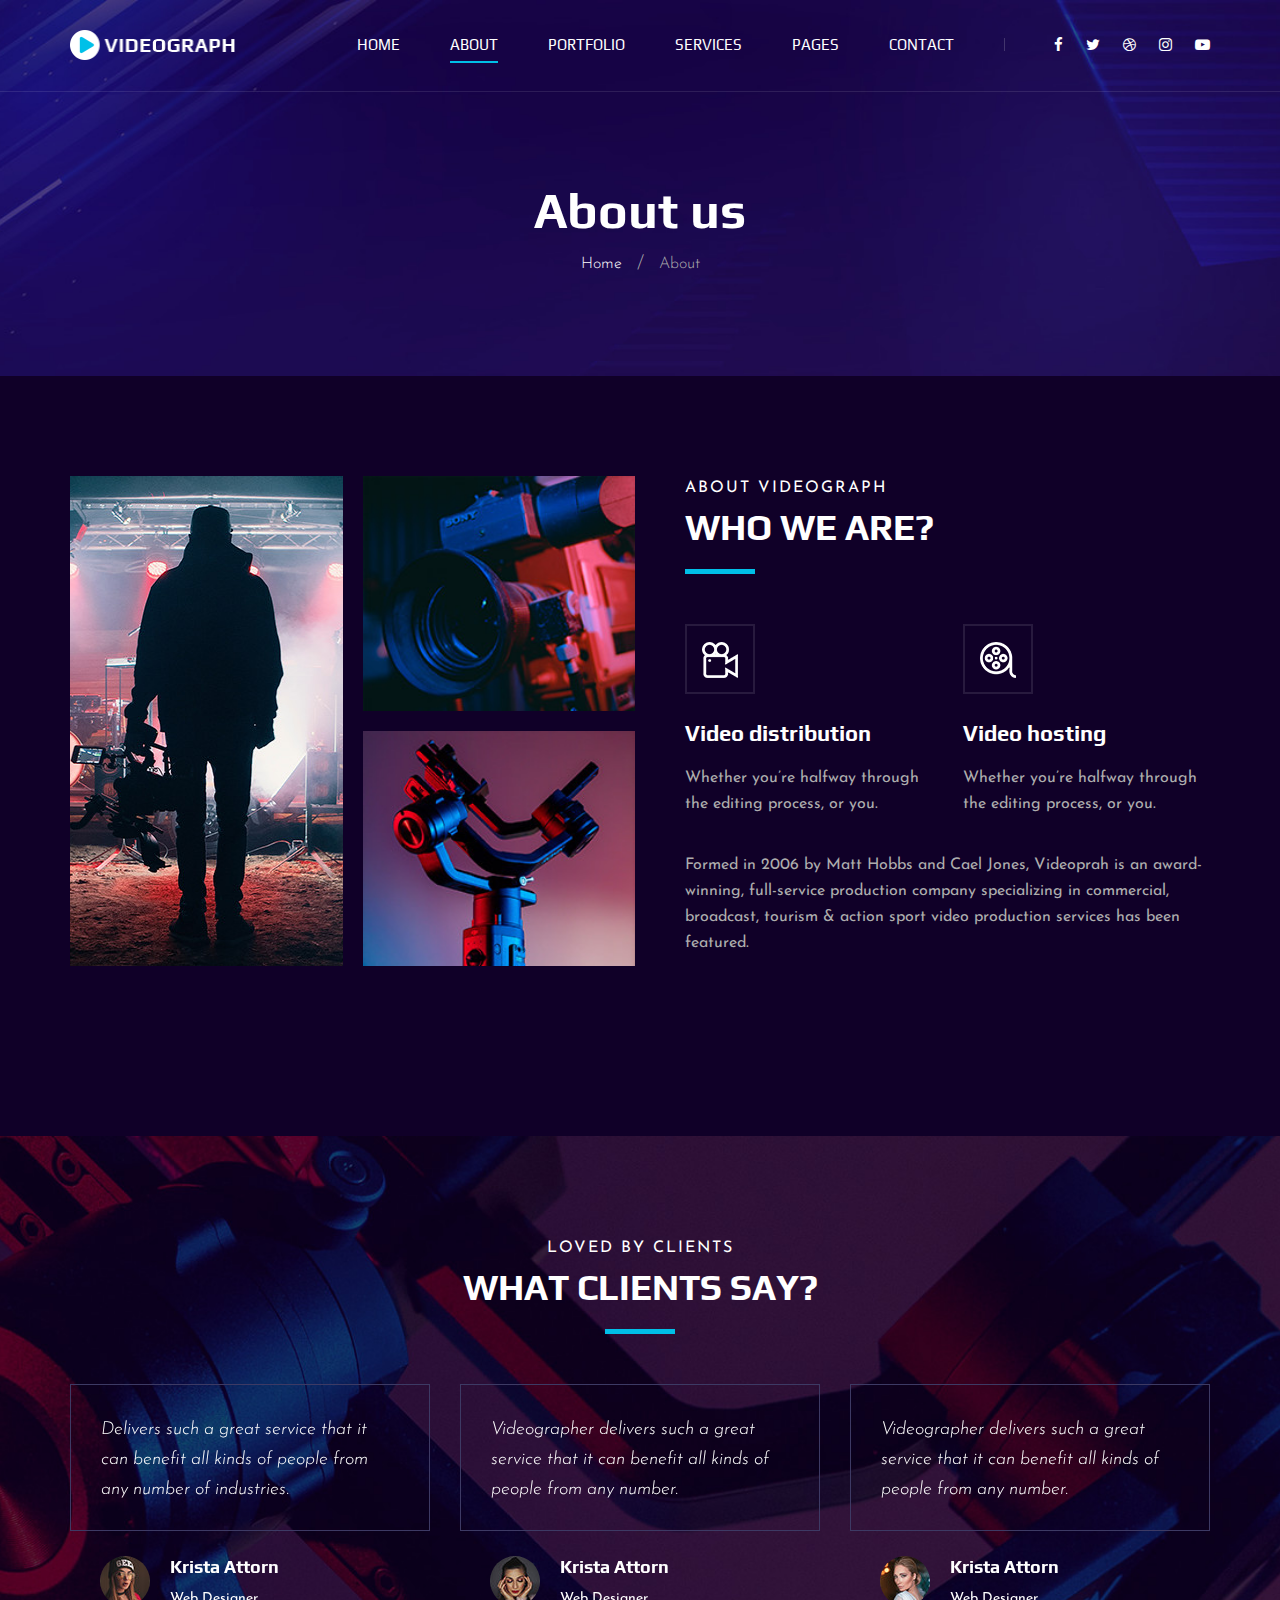
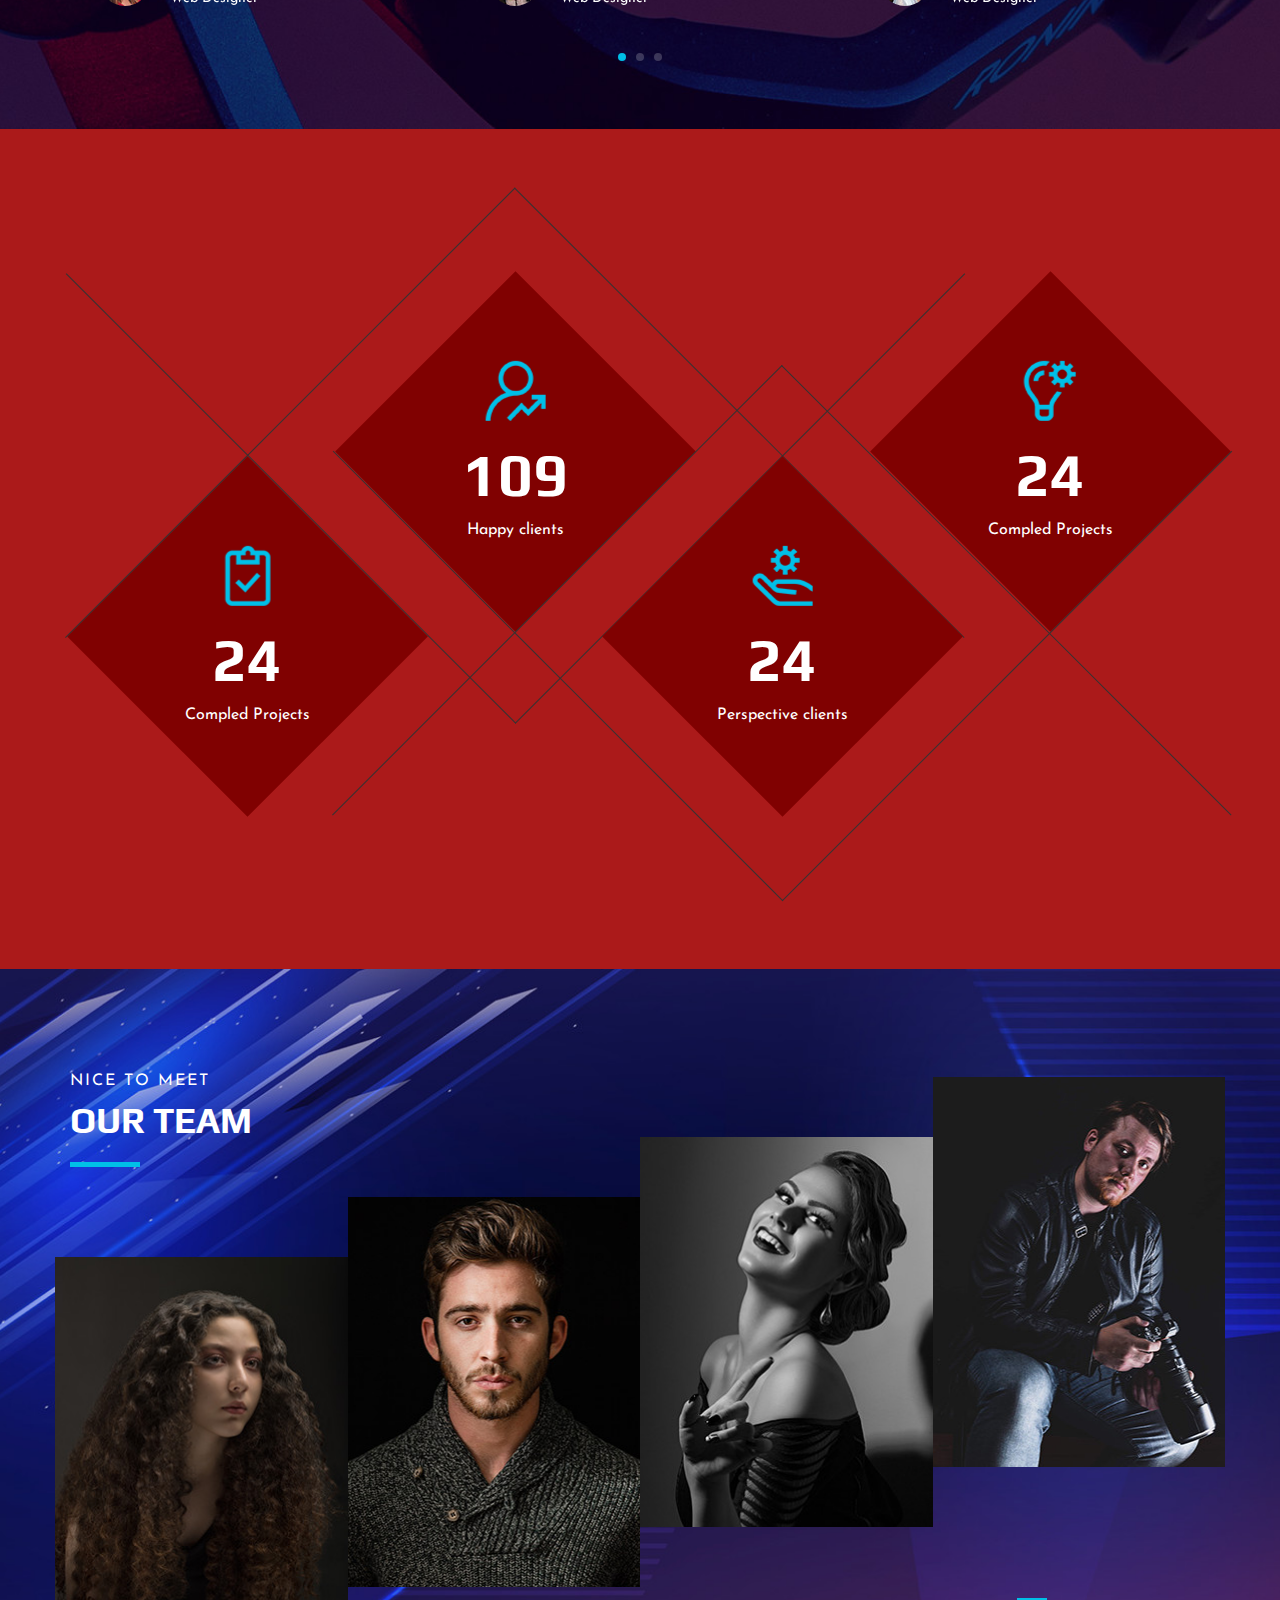
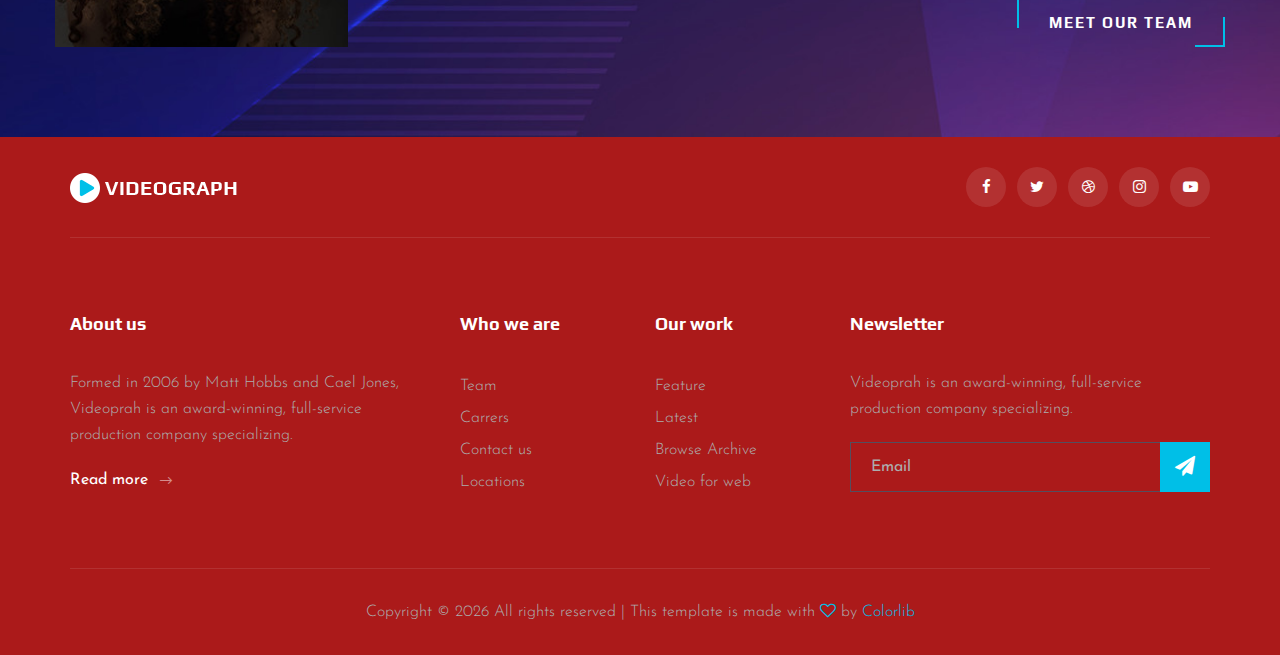
==== about.html @ bba647f1 "first commit" ====
<!DOCTYPE html>
<html lang="zxx">

<head>
    <meta charset="UTF-8">
    <meta name="description" content="Videograph Template">
    <meta name="keywords" content="Videograph, unica, creative, html">
    <meta name="viewport" content="width=device-width, initial-scale=1.0">
    <meta http-equiv="X-UA-Compatible" content="ie=edge">
    <title>Videograph | Template</title>

    <!-- Google Font -->
    <link href="https://fonts.googleapis.com/css2?family=Play:wght@400;700&display=swap" rel="stylesheet">
    <link href="https://fonts.googleapis.com/css2?family=Josefin+Sans:wght@300;400;500;600;700&display=swap"
        rel="stylesheet">

    <!-- Css Styles -->
    <link rel="stylesheet" href="css/bootstrap.min.css" type="text/css">
    <link rel="stylesheet" href="css/font-awesome.min.css" type="text/css">
    <link rel="stylesheet" href="css/elegant-icons.css" type="text/css">
    <link rel="stylesheet" href="css/owl.carousel.min.css" type="text/css">
    <link rel="stylesheet" href="css/magnific-popup.css" type="text/css">
    <link rel="stylesheet" href="css/slicknav.min.css" type="text/css">
    <link rel="stylesheet" href="css/style.css" type="text/css">
</head>

<body>
    <!-- Page Preloder -->
    <div id="preloder">
        <div class="loader"></div>
    </div>

    <!-- Header Section Begin -->
    <header class="header">
        <div class="container">
            <div class="row">
                <div class="col-lg-2">
                    <div class="header__logo">
                        <a href="./index.html"><img src="img/logo.png" alt=""></a>
                    </div>
                </div>
                <div class="col-lg-10">
                    <div class="header__nav__option">
                        <nav class="header__nav__menu mobile-menu">
                            <ul>
                                <li><a href="./index.html">Home</a></li>
                                <li class="active"><a href="./about.html">About</a></li>
                                <li><a href="./portfolio.html">Portfolio</a></li>
                                <li><a href="./services.html">Services</a></li>
                                <li><a href="#">Pages</a>
                                    <ul class="dropdown">
                                        <li><a href="./about.html">About</a></li>
                                        <li><a href="./portfolio.html">Portfolio</a></li>
                                        <li><a href="./blog.html">Blog</a></li>
                                        <li><a href="./blog-details.html">Blog Details</a></li>
                                    </ul>
                                </li>
                                <li><a href="./contact.html">Contact</a></li>
                            </ul>
                        </nav>
                        <div class="header__nav__social">
                            <a href="#"><i class="fa fa-facebook"></i></a>
                            <a href="#"><i class="fa fa-twitter"></i></a>
                            <a href="#"><i class="fa fa-dribbble"></i></a>
                            <a href="#"><i class="fa fa-instagram"></i></a>
                            <a href="#"><i class="fa fa-youtube-play"></i></a>
                        </div>
                    </div>
                </div>
            </div>
            <div id="mobile-menu-wrap"></div>
        </div>
    </header>
    <!-- Header End -->

    <!-- Breadcrumb Begin -->
    <div class="breadcrumb-option spad set-bg" data-setbg="img/breadcrumb-bg.jpg">
        <div class="container">
            <div class="row">
                <div class="col-lg-12 text-center">
                    <div class="breadcrumb__text">
                        <h2>About us</h2>
                        <div class="breadcrumb__links">
                            <a href="#">Home</a>
                            <span>About</span>
                        </div>
                    </div>
                </div>
            </div>
        </div>
    </div>
    <!-- Breadcrumb End -->

    <!-- About Section Begin -->
    <section class="about spad">
        <div class="container">
            <div class="row">
                <div class="col-lg-6">
                    <div class="about__pic">
                        <div class="row">
                            <div class="col-lg-6 col-md-6 col-sm-6">
                                <div class="about__pic__item about__pic__item--large set-bg"
                                    data-setbg="img/about/about-1.jpg"></div>
                            </div>
                            <div class="col-lg-6 col-md-6 col-sm-6">
                                <div class="row">
                                    <div class="col-lg-12">
                                        <div class="about__pic__item set-bg" data-setbg="img/about/about-2.jpg"></div>
                                    </div>
                                    <div class="col-lg-12">
                                        <div class="about__pic__item set-bg" data-setbg="img/about/about-3.jpg"></div>
                                    </div>
                                </div>
                            </div>
                        </div>
                    </div>
                </div>
                <div class="col-lg-6">
                    <div class="about__text">
                        <div class="section-title">
                            <span>About videograph</span>
                            <h2>WHo we are?</h2>
                        </div>
                        <div class="row">
                            <div class="col-lg-6 col-md-6 col-sm-6">
                                <div class="services__item">
                                    <div class="services__item__icon">
                                        <img src="img/icons/si-3.png" alt="">
                                    </div>
                                    <h4>Video distribution</h4>
                                    <p>Whether you’re halfway through the editing process, or you.</p>
                                </div>
                            </div>
                            <div class="col-lg-6 col-md-6 col-sm-6">
                                <div class="services__item">
                                    <div class="services__item__icon">
                                        <img src="img/icons/si-4.png" alt="">
                                    </div>
                                    <h4>Video hosting</h4>
                                    <p>Whether you’re halfway through the editing process, or you.</p>
                                </div>
                            </div>
                        </div>
                        <div class="about__text__desc">
                            <p>Formed in 2006 by Matt Hobbs and Cael Jones, Videoprah is an award-winning, full-service
                                production company specializing in commercial, broadcast, tourism & action sport video
                                production services has been featured.</p>
                        </div>
                    </div>
                </div>
            </div>
        </div>
    </section>
    <!-- About Section End -->

    <!-- Testimonial Section Begin -->
    <section class="testimonial spad set-bg" data-setbg="img/testimonial-bg.jpg">
        <div class="container">
            <div class="row">
                <div class="col-lg-12">
                    <div class="section-title center-title">
                        <span>Loved By Clients</span>
                        <h2>What clients say?</h2>
                    </div>
                </div>
            </div>
            <div class="row">
                <div class="testimonial__slider owl-carousel">
                    <div class="col-lg-4">
                        <div class="testimonial__item">
                            <div class="testimonial__text">
                                <p>Delivers such a great service that it can benefit all kinds of people from any number
                                    of industries.</p>
                            </div>
                            <div class="testimonial__author">
                                <div class="testimonial__author__pic">
                                    <img src="img/testimonial/ta-1.jpg" alt="">
                                </div>
                                <div class="testimonial__author__text">
                                    <h5>Krista Attorn</h5>
                                    <span>Web Designer</span>
                                </div>
                            </div>
                        </div>
                    </div>
                    <div class="col-lg-4">
                        <div class="testimonial__item">
                            <div class="testimonial__text">
                                <p>Videographer delivers such a great service that it can benefit all kinds of people
                                    from any number.</p>
                            </div>
                            <div class="testimonial__author">
                                <div class="testimonial__author__pic">
                                    <img src="img/testimonial/ta-2.jpg" alt="">
                                </div>
                                <div class="testimonial__author__text">
                                    <h5>Krista Attorn</h5>
                                    <span>Web Designer</span>
                                </div>
                            </div>
                        </div>
                    </div>
                    <div class="col-lg-4">
                        <div class="testimonial__item">
                            <div class="testimonial__text">
                                <p>Videographer delivers such a great service that it can benefit all kinds of people
                                    from any number.</p>
                            </div>
                            <div class="testimonial__author">
                                <div class="testimonial__author__pic">
                                    <img src="img/testimonial/ta-3.jpg" alt="">
                                </div>
                                <div class="testimonial__author__text">
                                    <h5>Krista Attorn</h5>
                                    <span>Web Designer</span>
                                </div>
                            </div>
                        </div>
                    </div>
                    <div class="col-lg-4">
                        <div class="testimonial__item">
                            <div class="testimonial__text">
                                <p>Delivers such a great service that it can benefit all kinds of people from any number
                                    of industries.</p>
                            </div>
                            <div class="testimonial__author">
                                <div class="testimonial__author__pic">
                                    <img src="img/testimonial/ta-1.jpg" alt="">
                                </div>
                                <div class="testimonial__author__text">
                                    <h5>Krista Attorn</h5>
                                    <span>Web Designer</span>
                                </div>
                            </div>
                        </div>
                    </div>
                    <div class="col-lg-4">
                        <div class="testimonial__item">
                            <div class="testimonial__text">
                                <p>Videographer delivers such a great service that it can benefit all kinds of people
                                    from any number.</p>
                            </div>
                            <div class="testimonial__author">
                                <div class="testimonial__author__pic">
                                    <img src="img/testimonial/ta-2.jpg" alt="">
                                </div>
                                <div class="testimonial__author__text">
                                    <h5>Krista Attorn</h5>
                                    <span>Web Designer</span>
                                </div>
                            </div>
                        </div>
                    </div>
                </div>
            </div>
        </div>
    </section>
    <!-- Testimonial Section End -->

    <!-- Counter Section Begin -->
    <section class="counter">
        <div class="container">
            <div class="counter__content">
                <div class="row">
                    <div class="col-lg-3 col-md-6 col-sm-6">
                        <div class="counter__item">
                            <div class="counter__item__text">
                                <img src="img/icons/ci-1.png" alt="">
                                <h2 class="counter_num">230</h2>
                                <p>Compled Projects</p>
                            </div>
                        </div>
                    </div>
                    <div class="col-lg-3 col-md-6 col-sm-6">
                        <div class="counter__item second__item">
                            <div class="counter__item__text">
                                <img src="img/icons/ci-2.png" alt="">
                                <h2 class="counter_num">1068</h2>
                                <p>Happy clients</p>
                            </div>
                        </div>
                    </div>
                    <div class="col-lg-3 col-md-6 col-sm-6">
                        <div class="counter__item third__item">
                            <div class="counter__item__text">
                                <img src="img/icons/ci-3.png" alt="">
                                <h2 class="counter_num">230</h2>
                                <p>Perspective clients</p>
                            </div>
                        </div>
                    </div>
                    <div class="col-lg-3 col-md-6 col-sm-6">
                        <div class="counter__item four__item">
                            <div class="counter__item__text">
                                <img src="img/icons/ci-4.png" alt="">
                                <h2 class="counter_num">230</h2>
                                <p>Compled Projects</p>
                            </div>
                        </div>
                    </div>
                </div>
            </div>
        </div>
    </section>
    <!-- Counter Section End -->

    <!-- Team Section Begin -->
    <section class="team spad set-bg" data-setbg="img/team-bg.jpg">
        <div class="container">
            <div class="row">
                <div class="col-lg-12">
                    <div class="section-title team__title">
                        <span>Nice to meet</span>
                        <h2>OUR Team</h2>
                    </div>
                </div>
            </div>
            <div class="row">
                <div class="col-lg-3 col-md-6 col-sm-6 p-0">
                    <div class="team__item set-bg" data-setbg="img/team/team-1.jpg">
                        <div class="team__item__text">
                            <h4>AMANDA STONE</h4>
                            <p>Videographer</p>
                            <div class="team__item__social">
                                <a href="#"><i class="fa fa-facebook"></i></a>
                                <a href="#"><i class="fa fa-twitter"></i></a>
                                <a href="#"><i class="fa fa-dribbble"></i></a>
                                <a href="#"><i class="fa fa-instagram"></i></a>
                            </div>
                        </div>
                    </div>
                </div>
                <div class="col-lg-3 col-md-6 col-sm-6 p-0">
                    <div class="team__item team__item--second set-bg" data-setbg="img/team/team-2.jpg">
                        <div class="team__item__text">
                            <h4>AMANDA STONE</h4>
                            <p>Videographer</p>
                            <div class="team__item__social">
                                <a href="#"><i class="fa fa-facebook"></i></a>
                                <a href="#"><i class="fa fa-twitter"></i></a>
                                <a href="#"><i class="fa fa-dribbble"></i></a>
                                <a href="#"><i class="fa fa-instagram"></i></a>
                            </div>
                        </div>
                    </div>
                </div>
                <div class="col-lg-3 col-md-6 col-sm-6 p-0">
                    <div class="team__item team__item--third set-bg" data-setbg="img/team/team-3.jpg">
                        <div class="team__item__text">
                            <h4>AMANDA STONE</h4>
                            <p>Videographer</p>
                            <div class="team__item__social">
                                <a href="#"><i class="fa fa-facebook"></i></a>
                                <a href="#"><i class="fa fa-twitter"></i></a>
                                <a href="#"><i class="fa fa-dribbble"></i></a>
                                <a href="#"><i class="fa fa-instagram"></i></a>
                            </div>
                        </div>
                    </div>
                </div>
                <div class="col-lg-3 col-md-6 col-sm-6 p-0">
                    <div class="team__item team__item--four set-bg" data-setbg="img/team/team-4.jpg">
                        <div class="team__item__text">
                            <h4>AMANDA STONE</h4>
                            <p>Videographer</p>
                            <div class="team__item__social">
                                <a href="#"><i class="fa fa-facebook"></i></a>
                                <a href="#"><i class="fa fa-twitter"></i></a>
                                <a href="#"><i class="fa fa-dribbble"></i></a>
                                <a href="#"><i class="fa fa-instagram"></i></a>
                            </div>
                        </div>
                    </div>
                </div>
                <div class="col-lg-12 p-0">
                    <div class="team__btn">
                        <a href="#" class="primary-btn">Meet Our Team</a>
                    </div>
                </div>
            </div>
        </div>
    </section>
    <!-- Team Section End -->

    <!-- Footer Section Begin -->
    <footer class="footer">
        <div class="container">
            <div class="footer__top">
                <div class="row">
                    <div class="col-lg-6 col-md-6">
                        <div class="footer__top__logo">
                            <a href="#"><img src="img/logo.png" alt=""></a>
                        </div>
                    </div>
                    <div class="col-lg-6 col-md-6">
                        <div class="footer__top__social">
                            <a href="#"><i class="fa fa-facebook"></i></a>
                            <a href="#"><i class="fa fa-twitter"></i></a>
                            <a href="#"><i class="fa fa-dribbble"></i></a>
                            <a href="#"><i class="fa fa-instagram"></i></a>
                            <a href="#"><i class="fa fa-youtube-play"></i></a>
                        </div>
                    </div>
                </div>
            </div>
            <div class="footer__option">
                <div class="row">
                    <div class="col-lg-4 col-md-6 col-sm-6">
                        <div class="footer__option__item">
                            <h5>About us</h5>
                            <p>Formed in 2006 by Matt Hobbs and Cael Jones, Videoprah is an award-winning, full-service
                                production company specializing.</p>
                            <a href="#" class="read__more">Read more <span class="arrow_right"></span></a>
                        </div>
                    </div>
                    <div class="col-lg-2 col-md-3 col-sm-3">
                        <div class="footer__option__item">
                            <h5>Who we are</h5>
                            <ul>
                                <li><a href="#">Team</a></li>
                                <li><a href="#">Carrers</a></li>
                                <li><a href="#">Contact us</a></li>
                                <li><a href="#">Locations</a></li>
                            </ul>
                        </div>
                    </div>
                    <div class="col-lg-2 col-md-3 col-sm-3">
                        <div class="footer__option__item">
                            <h5>Our work</h5>
                            <ul>
                                <li><a href="#">Feature</a></li>
                                <li><a href="#">Latest</a></li>
                                <li><a href="#">Browse Archive</a></li>
                                <li><a href="#">Video for web</a></li>
                            </ul>
                        </div>
                    </div>
                    <div class="col-lg-4 col-md-12">
                        <div class="footer__option__item">
                            <h5>Newsletter</h5>
                            <p>Videoprah is an award-winning, full-service production company specializing.</p>
                            <form action="#">
                                <input type="text" placeholder="Email">
                                <button type="submit"><i class="fa fa-send"></i></button>
                            </form>
                        </div>
                    </div>
                </div>
            </div>
            <div class="footer__copyright">
                <div class="row">
                    <div class="col-lg-12 text-center">
                        <!-- Link back to Colorlib can't be removed. Template is licensed under CC BY 3.0. -->
                        <p class="footer__copyright__text">Copyright &copy;
                            <script>
                                document.write(new Date().getFullYear());
                            </script>
                            All rights reserved | This template is made with <i class="fa fa-heart-o"
                                aria-hidden="true"></i> by <a href="https://colorlib.com" target="_blank">Colorlib</a>
                        </p>
                        <!-- Link back to Colorlib can't be removed. Template is licensed under CC BY 3.0. -->
                    </div>
                </div>
            </div>
        </div>
    </footer>
    <!-- Footer Section End -->

    <!-- Js Plugins -->
    <script src="js/jquery-3.3.1.min.js"></script>
    <script src="js/bootstrap.min.js"></script>
    <script src="js/jquery.magnific-popup.min.js"></script>
    <script src="js/mixitup.min.js"></script>
    <script src="js/masonry.pkgd.min.js"></script>
    <script src="js/jquery.slicknav.js"></script>
    <script src="js/owl.carousel.min.js"></script>
    <script src="js/main.js"></script>
</body>

</html>
---- css/elegant-icons.css ----
@font-face {
	font-family: 'ElegantIcons';
	src:url('../fonts/ElegantIcons.eot');
	src:url('../fonts/ElegantIcons.eot?#iefix') format('embedded-opentype'),
		url('../fonts/ElegantIcons.woff') format('woff'),
		url('../fonts/ElegantIcons.ttf') format('truetype'),
		url('../fonts/ElegantIcons.svg#ElegantIcons') format('svg');
	font-weight: normal;
	font-style: normal;
}

/* Use the following CSS code if you want to use data attributes for inserting your icons */
[data-icon]:before {
	font-family: 'ElegantIcons';
	content: attr(data-icon);
	speak: none;
	font-weight: normal;
	font-variant: normal;
	text-transform: none;
	line-height: 1;
	-webkit-font-smoothing: antialiased;
	-moz-osx-font-smoothing: grayscale;
}

/* Use the following CSS code if you want to have a class per icon */
/*
Instead of a list of all class selectors,
you can use the generic selector below, but it's slower:
[class*="your-class-prefix"] {
*/
.arrow_up, .arrow_down, .arrow_left, .arrow_right, .arrow_left-up, .arrow_right-up, .arrow_right-down, .arrow_left-down, .arrow-up-down, .arrow_up-down_alt, .arrow_left-right_alt, .arrow_left-right, .arrow_expand_alt2, .arrow_expand_alt, .arrow_condense, .arrow_expand, .arrow_move, .arrow_carrot-up, .arrow_carrot-down, .arrow_carrot-left, .arrow_carrot-right, .arrow_carrot-2up, .arrow_carrot-2down, .arrow_carrot-2left, .arrow_carrot-2right, .arrow_carrot-up_alt2, .arrow_carrot-down_alt2, .arrow_carrot-left_alt2, .arrow_carrot-right_alt2, .arrow_carrot-2up_alt2, .arrow_carrot-2down_alt2, .arrow_carrot-2left_alt2, .arrow_carrot-2right_alt2, .arrow_triangle-up, .arrow_triangle-down, .arrow_triangle-left, .arrow_triangle-right, .arrow_triangle-up_alt2, .arrow_triangle-down_alt2, .arrow_triangle-left_alt2, .arrow_triangle-right_alt2, .arrow_back, .icon_minus-06, .icon_plus, .icon_close, .icon_check, .icon_minus_alt2, .icon_plus_alt2, .icon_close_alt2, .icon_check_alt2, .icon_zoom-out_alt, .icon_zoom-in_alt, .icon_search, .icon_box-empty, .icon_box-selected, .icon_minus-box, .icon_plus-box, .icon_box-checked, .icon_circle-empty, .icon_circle-slelected, .icon_stop_alt2, .icon_stop, .icon_pause_alt2, .icon_pause, .icon_menu, .icon_menu-square_alt2, .icon_menu-circle_alt2, .icon_ul, .icon_ol, .icon_adjust-horiz, .icon_adjust-vert, .icon_document_alt, .icon_documents_alt, .icon_pencil, .icon_pencil-edit_alt, .icon_pencil-edit, .icon_folder-alt, .icon_folder-open_alt, .icon_folder-add_alt, .icon_info_alt, .icon_error-oct_alt, .icon_error-circle_alt, .icon_error-triangle_alt, .icon_question_alt2, .icon_question, .icon_comment_alt, .icon_chat_alt, .icon_vol-mute_alt, .icon_volume-low_alt, .icon_volume-high_alt, .icon_quotations, .icon_quotations_alt2, .icon_clock_alt, .icon_lock_alt, .icon_lock-open_alt, .icon_key_alt, .icon_cloud_alt, .icon_cloud-upload_alt, .icon_cloud-download_alt, .icon_image, .icon_images, .icon_lightbulb_alt, .icon_gift_alt, .icon_house_alt, .icon_genius, .icon_mobile, .icon_tablet, .icon_laptop, .icon_desktop, .icon_camera_alt, .icon_mail_alt, .icon_cone_alt, .icon_ribbon_alt, .icon_bag_alt, .icon_creditcard, .icon_cart_alt, .icon_paperclip, .icon_tag_alt, .icon_tags_alt, .icon_trash_alt, .icon_cursor_alt, .icon_mic_alt, .icon_compass_alt, .icon_pin_alt, .icon_pushpin_alt, .icon_map_alt, .icon_drawer_alt, .icon_toolbox_alt, .icon_book_alt, .icon_calendar, .icon_film, .icon_table, .icon_contacts_alt, .icon_headphones, .icon_lifesaver, .icon_piechart, .icon_refresh, .icon_link_alt, .icon_link, .icon_loading, .icon_blocked, .icon_archive_alt, .icon_heart_alt, .icon_star_alt, .icon_star-half_alt, .icon_star, .icon_star-half, .icon_tools, .icon_tool, .icon_cog, .icon_cogs, .arrow_up_alt, .arrow_down_alt, .arrow_left_alt, .arrow_right_alt, .arrow_left-up_alt, .arrow_right-up_alt, .arrow_right-down_alt, .arrow_left-down_alt, .arrow_condense_alt, .arrow_expand_alt3, .arrow_carrot_up_alt, .arrow_carrot-down_alt, .arrow_carrot-left_alt, .arrow_carrot-right_alt, .arrow_carrot-2up_alt, .arrow_carrot-2dwnn_alt, .arrow_carrot-2left_alt, .arrow_carrot-2right_alt, .arrow_triangle-up_alt, .arrow_triangle-down_alt, .arrow_triangle-left_alt, .arrow_triangle-right_alt, .icon_minus_alt, .icon_plus_alt, .icon_close_alt, .icon_check_alt, .icon_zoom-out, .icon_zoom-in, .icon_stop_alt, .icon_menu-square_alt, .icon_menu-circle_alt, .icon_document, .icon_documents, .icon_pencil_alt, .icon_folder, .icon_folder-open, .icon_folder-add, .icon_folder_upload, .icon_folder_download, .icon_info, .icon_error-circle, .icon_error-oct, .icon_error-triangle, .icon_question_alt, .icon_comment, .icon_chat, .icon_vol-mute, .icon_volume-low, .icon_volume-high, .icon_quotations_alt, .icon_clock, .icon_lock, .icon_lock-open, .icon_key, .icon_cloud, .icon_cloud-upload, .icon_cloud-download, .icon_lightbulb, .icon_gift, .icon_house, .icon_camera, .icon_mail, .icon_cone, .icon_ribbon, .icon_bag, .icon_cart, .icon_tag, .icon_tags, .icon_trash, .icon_cursor, .icon_mic, .icon_compass, .icon_pin, .icon_pushpin, .icon_map, .icon_drawer, .icon_toolbox, .icon_book, .icon_contacts, .icon_archive, .icon_heart, .icon_profile, .icon_group, .icon_grid-2x2, .icon_grid-3x3, .icon_music, .icon_pause_alt, .icon_phone, .icon_upload, .icon_download, .social_facebook, .social_twitter, .social_pinterest, .social_googleplus, .social_tumblr, .social_tumbleupon, .social_wordpress, .social_instagram, .social_dribbble, .social_vimeo, .social_linkedin, .social_rss, .social_deviantart, .social_share, .social_myspace, .social_skype, .social_youtube, .social_picassa, .social_googledrive, .social_flickr, .social_blogger, .social_spotify, .social_delicious, .social_facebook_circle, .social_twitter_circle, .social_pinterest_circle, .social_googleplus_circle, .social_tumblr_circle, .social_stumbleupon_circle, .social_wordpress_circle, .social_instagram_circle, .social_dribbble_circle, .social_vimeo_circle, .social_linkedin_circle, .social_rss_circle, .social_deviantart_circle, .social_share_circle, .social_myspace_circle, .social_skype_circle, .social_youtube_circle, .social_picassa_circle, .social_googledrive_alt2, .social_flickr_circle, .social_blogger_circle, .social_spotify_circle, .social_delicious_circle, .social_facebook_square, .social_twitter_square, .social_pinterest_square, .social_googleplus_square, .social_tumblr_square, .social_stumbleupon_square, .social_wordpress_square, .social_instagram_square, .social_dribbble_square, .social_vimeo_square, .social_linkedin_square, .social_rss_square, .social_deviantart_square, .social_share_square, .social_myspace_square, .social_skype_square, .social_youtube_square, .social_picassa_square, .social_googledrive_square, .social_flickr_square, .social_blogger_square, .social_spotify_square, .social_delicious_square, .icon_printer, .icon_calulator, .icon_building, .icon_floppy, .icon_drive, .icon_search-2, .icon_id, .icon_id-2, .icon_puzzle, .icon_like, .icon_dislike, .icon_mug, .icon_currency, .icon_wallet, .icon_pens, .icon_easel, .icon_flowchart, .icon_datareport, .icon_briefcase, .icon_shield, .icon_percent, .icon_globe, .icon_globe-2, .icon_target, .icon_hourglass, .icon_balance, .icon_rook, .icon_printer-alt, .icon_calculator_alt, .icon_building_alt, .icon_floppy_alt, .icon_drive_alt, .icon_search_alt, .icon_id_alt, .icon_id-2_alt, .icon_puzzle_alt, .icon_like_alt, .icon_dislike_alt, .icon_mug_alt, .icon_currency_alt, .icon_wallet_alt, .icon_pens_alt, .icon_easel_alt, .icon_flowchart_alt, .icon_datareport_alt, .icon_briefcase_alt, .icon_shield_alt, .icon_percent_alt, .icon_globe_alt, .icon_clipboard {
	font-family: 'ElegantIcons';
	speak: none;
	font-style: normal;
	font-weight: normal;
	font-variant: normal;
	text-transform: none;
	line-height: 1;
	-webkit-font-smoothing: antialiased;
}
.arrow_up:before {
	content: "\21";
}
.arrow_down:before {
	content: "\22";
}
.arrow_left:before {
	content: "\23";
}
.arrow_right:before {
	content: "\24";
}
.arrow_left-up:before {
	content: "\25";
}
.arrow_right-up:before {
	content: "\26";
}
.arrow_right-down:before {
	content: "\27";
}
.arrow_left-down:before {
	content: "\28";
}
.arrow-up-down:before {
	content: "\29";
}
.arrow_up-down_alt:before {
	content: "\2a";
}
.arrow_left-right_alt:before {
	content: "\2b";
}
.arrow_left-right:before {
	content: "\2c";
}
.arrow_expand_alt2:before {
	content: "\2d";
}
.arrow_expand_alt:before {
	content: "\2e";
}
.arrow_condense:before {
	content: "\2f";
}
.arrow_expand:before {
	content: "\30";
}
.arrow_move:before {
	content: "\31";
}
.arrow_carrot-up:before {
	content: "\32";
}
.arrow_carrot-down:before {
	content: "\33";
}
.arrow_carrot-left:before {
	content: "\34";
}
.arrow_carrot-right:before {
	content: "\35";
}
.arrow_carrot-2up:before {
	content: "\36";
}
.arrow_carrot-2down:before {
	content: "\37";
}
.arrow_carrot-2left:before {
	content: "\38";
}
.arrow_carrot-2right:before {
	content: "\39";
}
.arrow_carrot-up_alt2:before {
	content: "\3a";
}
.arrow_carrot-down_alt2:before {
	content: "\3b";
}
.arrow_carrot-left_alt2:before {
	content: "\3c";
}
.arrow_carrot-right_alt2:before {
	content: "\3d";
}
.arrow_carrot-2up_alt2:before {
	content: "\3e";
}
.arrow_carrot-2down_alt2:before {
	content: "\3f";
}
.arrow_carrot-2left_alt2:before {
	content: "\40";
}
.arrow_carrot-2right_alt2:before {
	content: "\41";
}
.arrow_triangle-up:before {
	content: "\42";
}
.arrow_triangle-down:before {
	content: "\43";
}
.arrow_triangle-left:before {
	content: "\44";
}
.arrow_triangle-right:before {
	content: "\45";
}
.arrow_triangle-up_alt2:before {
	content: "\46";
}
.arrow_triangle-down_alt2:before {
	content: "\47";
}
.arrow_triangle-left_alt2:before {
	content: "\48";
}
.arrow_triangle-right_alt2:before {
	content: "\49";
}
.arrow_back:before {
	content: "\4a";
}
.icon_minus-06:before {
	content: "\4b";
}
.icon_plus:before {
	content: "\4c";
}
.icon_close:before {
	content: "\4d";
}
.icon_check:before {
	content: "\4e";
}
.icon_minus_alt2:before {
	content: "\4f";
}
.icon_plus_alt2:before {
	content: "\50";
}
.icon_close_alt2:before {
	content: "\51";
}
.icon_check_alt2:before {
	content: "\52";
}
.icon_zoom-out_alt:before {
	content: "\53";
}
.icon_zoom-in_alt:before {
	content: "\54";
}
.icon_search:before {
	content: "\55";
}
.icon_box-empty:before {
	content: "\56";
}
.icon_box-selected:before {
	content: "\57";
}
.icon_minus-box:before {
	content: "\58";
}
.icon_plus-box:before {
	content: "\59";
}
.icon_box-checked:before {
	content: "\5a";
}
.icon_circle-empty:before {
	content: "\5b";
}
.icon_circle-slelected:before {
	content: "\5c";
}
.icon_stop_alt2:before {
	content: "\5d";
}
.icon_stop:before {
	content: "\5e";
}
.icon_pause_alt2:before {
	content: "\5f";
}
.icon_pause:before {
	content: "\60";
}
.icon_menu:before {
	content: "\61";
}
.icon_menu-square_alt2:before {
	content: "\62";
}
.icon_menu-circle_alt2:before {
	content: "\63";
}
.icon_ul:before {
	content: "\64";
}
.icon_ol:before {
	content: "\65";
}
.icon_adjust-horiz:before {
	content: "\66";
}
.icon_adjust-vert:before {
	content: "\67";
}
.icon_document_alt:before {
	content: "\68";
}
.icon_documents_alt:before {
	content: "\69";
}
.icon_pencil:before {
	content: "\6a";
}
.icon_pencil-edit_alt:before {
	content: "\6b";
}
.icon_pencil-edit:before {
	content: "\6c";
}
.icon_folder-alt:before {
	content: "\6d";
}
.icon_folder-open_alt:before {
	content: "\6e";
}
.icon_folder-add_alt:before {
	content: "\6f";
}
.icon_info_alt:before {
	content: "\70";
}
.icon_error-oct_alt:before {
	content: "\71";
}
.icon_error-circle_alt:before {
	content: "\72";
}
.icon_error-triangle_alt:before {
	content: "\73";
}
.icon_question_alt2:before {
	content: "\74";
}
.icon_question:before {
	content: "\75";
}
.icon_comment_alt:before {
	content: "\76";
}
.icon_chat_alt:before {
	content: "\77";
}
.icon_vol-mute_alt:before {
	content: "\78";
}
.icon_volume-low_alt:before {
	content: "\79";
}
.icon_volume-high_alt:before {
	content: "\7a";
}
.icon_quotations:before {
	content: "\7b";
}
.icon_quotations_alt2:before {
	content: "\7c";
}
.icon_clock_alt:before {
	content: "\7d";
}
.icon_lock_alt:before {
	content: "\7e";
}
.icon_lock-open_alt:before {
	content: "\e000";
}
.icon_key_alt:before {
	content: "\e001";
}
.icon_cloud_alt:before {
	content: "\e002";
}
.icon_cloud-upload_alt:before {
	content: "\e003";
}
.icon_cloud-download_alt:before {
	content: "\e004";
}
.icon_image:before {
	content: "\e005";
}
.icon_images:before {
	content: "\e006";
}
.icon_lightbulb_alt:before {
	content: "\e007";
}
.icon_gift_alt:before {
	content: "\e008";
}
.icon_house_alt:before {
	content: "\e009";
}
.icon_genius:before {
	content: "\e00a";
}
.icon_mobile:before {
	content: "\e00b";
}
.icon_tablet:before {
	content: "\e00c";
}
.icon_laptop:before {
	content: "\e00d";
}
.icon_desktop:before {
	content: "\e00e";
}
.icon_camera_alt:before {
	content: "\e00f";
}
.icon_mail_alt:before {
	content: "\e010";
}
.icon_cone_alt:before {
	content: "\e011";
}
.icon_ribbon_alt:before {
	content: "\e012";
}
.icon_bag_alt:before {
	content: "\e013";
}
.icon_creditcard:before {
	content: "\e014";
}
.icon_cart_alt:before {
	content: "\e015";
}
.icon_paperclip:before {
	content: "\e016";
}
.icon_tag_alt:before {
	content: "\e017";
}
.icon_tags_alt:before {
	content: "\e018";
}
.icon_trash_alt:before {
	content: "\e019";
}
.icon_cursor_alt:before {
	content: "\e01a";
}
.icon_mic_alt:before {
	content: "\e01b";
}
.icon_compass_alt:before {
	content: "\e01c";
}
.icon_pin_alt:before {
	content: "\e01d";
}
.icon_pushpin_alt:before {
	content: "\e01e";
}
.icon_map_alt:before {
	content: "\e01f";
}
.icon_drawer_alt:before {
	content: "\e020";
}
.icon_toolbox_alt:before {
	content: "\e021";
}
.icon_book_alt:before {
	content: "\e022";
}
.icon_calendar:before {
	content: "\e023";
}
.icon_film:before {
	content: "\e024";
}
.icon_table:before {
	content: "\e025";
}
.icon_contacts_alt:before {
	content: "\e026";
}
.icon_headphones:before {
	content: "\e027";
}
.icon_lifesaver:before {
	content: "\e028";
}
.icon_piechart:before {
	content: "\e029";
}
.icon_refresh:before {
	content: "\e02a";
}
.icon_link_alt:before {
	content: "\e02b";
}
.icon_link:before {
	content: "\e02c";
}
.icon_loading:before {
	content: "\e02d";
}
.icon_blocked:before {
	content: "\e02e";
}
.icon_archive_alt:before {
	content: "\e02f";
}
.icon_heart_alt:before {
	content: "\e030";
}
.icon_star_alt:before {
	content: "\e031";
}
.icon_star-half_alt:before {
	content: "\e032";
}
.icon_star:before {
	content: "\e033";
}
.icon_star-half:before {
	content: "\e034";
}
.icon_tools:before {
	content: "\e035";
}
.icon_tool:before {
	content: "\e036";
}
.icon_cog:before {
	content: "\e037";
}
.icon_cogs:before {
	content: "\e038";
}
.arrow_up_alt:before {
	content: "\e039";
}
.arrow_down_alt:before {
	content: "\e03a";
}
.arrow_left_alt:before {
	content: "\e03b";
}
.arrow_right_alt:before {
	content: "\e03c";
}
.arrow_left-up_alt:before {
	content: "\e03d";
}
.arrow_right-up_alt:before {
	content: "\e03e";
}
.arrow_right-down_alt:before {
	content: "\e03f";
}
.arrow_left-down_alt:before {
	content: "\e040";
}
.arrow_condense_alt:before {
	content: "\e041";
}
.arrow_expand_alt3:before {
	content: "\e042";
}
.arrow_carrot_up_alt:before {
	content: "\e043";
}
.arrow_carrot-down_alt:before {
	content: "\e044";
}
.arrow_carrot-left_alt:before {
	content: "\e045";
}
.arrow_carrot-right_alt:before {
	content: "\e046";
}
.arrow_carrot-2up_alt:before {
	content: "\e047";
}
.arrow_carrot-2dwnn_alt:before {
	content: "\e048";
}
.arrow_carrot-2left_alt:before {
	content: "\e049";
}
.arrow_carrot-2right_alt:before {
	content: "\e04a";
}
.arrow_triangle-up_alt:before {
	content: "\e04b";
}
.arrow_triangle-down_alt:before {
	content: "\e04c";
}
.arrow_triangle-left_alt:before {
	content: "\e04d";
}
.arrow_triangle-right_alt:before {
	content: "\e04e";
}
.icon_minus_alt:before {
	content: "\e04f";
}
.icon_plus_alt:before {
	content: "\e050";
}
.icon_close_alt:before {
	content: "\e051";
}
.icon_check_alt:before {
	content: "\e052";
}
.icon_zoom-out:before {
	content: "\e053";
}
.icon_zoom-in:before {
	content: "\e054";
}
.icon_stop_alt:before {
	content: "\e055";
}
.icon_menu-square_alt:before {
	content: "\e056";
}
.icon_menu-circle_alt:before {
	content: "\e057";
}
.icon_document:before {
	content: "\e058";
}
.icon_documents:before {
	content: "\e059";
}
.icon_pencil_alt:before {
	content: "\e05a";
}
.icon_folder:before {
	content: "\e05b";
}
.icon_folder-open:before {
	content: "\e05c";
}
.icon_folder-add:before {
	content: "\e05d";
}
.icon_folder_upload:before {
	content: "\e05e";
}
.icon_folder_download:before {
	content: "\e05f";
}
.icon_info:before {
	content: "\e060";
}
.icon_error-circle:before {
	content: "\e061";
}
.icon_error-oct:before {
	content: "\e062";
}
.icon_error-triangle:before {
	content: "\e063";
}
.icon_question_alt:before {
	content: "\e064";
}
.icon_comment:before {
	content: "\e065";
}
.icon_chat:before {
	content: "\e066";
}
.icon_vol-mute:before {
	content: "\e067";
}
.icon_volume-low:before {
	content: "\e068";
}
.icon_volume-high:before {
	content: "\e069";
}
.icon_quotations_alt:before {
	content: "\e06a";
}
.icon_clock:before {
	content: "\e06b";
}
.icon_lock:before {
	content: "\e06c";
}
.icon_lock-open:before {
	content: "\e06d";
}
.icon_key:before {
	content: "\e06e";
}
.icon_cloud:before {
	content: "\e06f";
}
.icon_cloud-upload:before {
	content: "\e070";
}
.icon_cloud-download:before {
	content: "\e071";
}
.icon_lightbulb:before {
	content: "\e072";
}
.icon_gift:before {
	content: "\e073";
}
.icon_house:before {
	content: "\e074";
}
.icon_camera:before {
	content: "\e075";
}
.icon_mail:before {
	content: "\e076";
}
.icon_cone:before {
	content: "\e077";
}
.icon_ribbon:before {
	content: "\e078";
}
.icon_bag:before {
	content: "\e079";
}
.icon_cart:before {
	content: "\e07a";
}
.icon_tag:before {
	content: "\e07b";
}
.icon_tags:before {
	content: "\e07c";
}
.icon_trash:before {
	content: "\e07d";
}
.icon_cursor:before {
	content: "\e07e";
}
.icon_mic:before {
	content: "\e07f";
}
.icon_compass:before {
	content: "\e080";
}
.icon_pin:before {
	content: "\e081";
}
.icon_pushpin:before {
	content: "\e082";
}
.icon_map:before {
	content: "\e083";
}
.icon_drawer:before {
	content: "\e084";
}
.icon_toolbox:before {
	content: "\e085";
}
.icon_book:before {
	content: "\e086";
}
.icon_contacts:before {
	content: "\e087";
}
.icon_archive:before {
	content: "\e088";
}
.icon_heart:before {
	content: "\e089";
}
.icon_profile:before {
	content: "\e08a";
}
.icon_group:before {
	content: "\e08b";
}
.icon_grid-2x2:before {
	content: "\e08c";
}
.icon_grid-3x3:before {
	content: "\e08d";
}
.icon_music:before {
	content: "\e08e";
}
.icon_pause_alt:before {
	content: "\e08f";
}
.icon_phone:before {
	content: "\e090";
}
.icon_upload:before {
	content: "\e091";
}
.icon_download:before {
	content: "\e092";
}
.social_facebook:before {
	content: "\e093";
}
.social_twitter:before {
	content: "\e094";
}
.social_pinterest:before {
	content: "\e095";
}
.social_googleplus:before {
	content: "\e096";
}
.social_tumblr:before {
	content: "\e097";
}
.social_tumbleupon:before {
	content: "\e098";
}
.social_wordpress:before {
	content: "\e099";
}
.social_instagram:before {
	content: "\e09a";
}
.social_dribbble:before {
	content: "\e09b";
}
.social_vimeo:before {
	content: "\e09c";
}
.social_linkedin:before {
	content: "\e09d";
}
.social_rss:before {
	content: "\e09e";
}
.social_deviantart:before {
	content: "\e09f";
}
.social_share:before {
	content: "\e0a0";
}
.social_myspace:before {
	content: "\e0a1";
}
.social_skype:before {
	content: "\e0a2";
}
.social_youtube:before {
	content: "\e0a3";
}
.social_picassa:before {
	content: "\e0a4";
}
.social_googledrive:before {
	content: "\e0a5";
}
.social_flickr:before {
	content: "\e0a6";
}
.social_blogger:before {
	content: "\e0a7";
}
.social_spotify:before {
	content: "\e0a8";
}
.social_delicious:before {
	content: "\e0a9";
}
.social_facebook_circle:before {
	content: "\e0aa";
}
.social_twitter_circle:before {
	content: "\e0ab";
}
.social_pinterest_circle:before {
	content: "\e0ac";
}
.social_googleplus_circle:before {
	content: "\e0ad";
}
.social_tumblr_circle:before {
	content: "\e0ae";
}
.social_stumbleupon_circle:before {
	content: "\e0af";
}
.social_wordpress_circle:before {
	content: "\e0b0";
}
.social_instagram_circle:before {
	content: "\e0b1";
}
.social_dribbble_circle:before {
	content: "\e0b2";
}
.social_vimeo_circle:before {
	content: "\e0b3";
}
.social_linkedin_circle:before {
	content: "\e0b4";
}
.social_rss_circle:before {
	content: "\e0b5";
}
.social_deviantart_circle:before {
	content: "\e0b6";
}
.social_share_circle:before {
	content: "\e0b7";
}
.social_myspace_circle:before {
	content: "\e0b8";
}
.social_skype_circle:before {
	content: "\e0b9";
}
.social_youtube_circle:before {
	content: "\e0ba";
}
.social_picassa_circle:before {
	content: "\e0bb";
}
.social_googledrive_alt2:before {
	content: "\e0bc";
}
.social_flickr_circle:before {
	content: "\e0bd";
}
.social_blogger_circle:before {
	content: "\e0be";
}
.social_spotify_circle:before {
	content: "\e0bf";
}
.social_delicious_circle:before {
	content: "\e0c0";
}
.social_facebook_square:before {
	content: "\e0c1";
}
.social_twitter_square:before {
	content: "\e0c2";
}
.social_pinterest_square:before {
	content: "\e0c3";
}
.social_googleplus_square:before {
	content: "\e0c4";
}
.social_tumblr_square:before {
	content: "\e0c5";
}
.social_stumbleupon_square:before {
	content: "\e0c6";
}
.social_wordpress_square:before {
	content: "\e0c7";
}
.social_instagram_square:before {
	content: "\e0c8";
}
.social_dribbble_square:before {
	content: "\e0c9";
}
.social_vimeo_square:before {
	content: "\e0ca";
}
.social_linkedin_square:before {
	content: "\e0cb";
}
.social_rss_square:before {
	content: "\e0cc";
}
.social_deviantart_square:before {
	content: "\e0cd";
}
.social_share_square:before {
	content: "\e0ce";
}
.social_myspace_square:before {
	content: "\e0cf";
}
.social_skype_square:before {
	content: "\e0d0";
}
.social_youtube_square:before {
	content: "\e0d1";
}
.social_picassa_square:before {
	content: "\e0d2";
}
.social_googledrive_square:before {
	content: "\e0d3";
}
.social_flickr_square:before {
	content: "\e0d4";
}
.social_blogger_square:before {
	content: "\e0d5";
}
.social_spotify_square:before {
	content: "\e0d6";
}
.social_delicious_square:before {
	content: "\e0d7";
}
.icon_printer:before {
	content: "\e103";
}
.icon_calulator:before {
	content: "\e0ee";
}
.icon_building:before {
	content: "\e0ef";
}
.icon_floppy:before {
	content: "\e0e8";
}
.icon_drive:before {
	content: "\e0ea";
}
.icon_search-2:before {
	content: "\e101";
}
.icon_id:before {
	content: "\e107";
}
.icon_id-2:before {
	content: "\e108";
}
.icon_puzzle:before {
	content: "\e102";
}
.icon_like:before {
	content: "\e106";
}
.icon_dislike:before {
	content: "\e0eb";
}
.icon_mug:before {
	content: "\e105";
}
.icon_currency:before {
	content: "\e0ed";
}
.icon_wallet:before {
	content: "\e100";
}
.icon_pens:before {
	content: "\e104";
}
.icon_easel:before {
	content: "\e0e9";
}
.icon_flowchart:before {
	content: "\e109";
}
.icon_datareport:before {
	content: "\e0ec";
}
.icon_briefcase:before {
	content: "\e0fe";
}
.icon_shield:before {
	content: "\e0f6";
}
.icon_percent:before {
	content: "\e0fb";
}
.icon_globe:before {
	content: "\e0e2";
}
.icon_globe-2:before {
	content: "\e0e3";
}
.icon_target:before {
	content: "\e0f5";
}
.icon_hourglass:before {
	content: "\e0e1";
}
.icon_balance:before {
	content: "\e0ff";
}
.icon_rook:before {
	content: "\e0f8";
}
.icon_printer-alt:before {
	content: "\e0fa";
}
.icon_calculator_alt:before {
	content: "\e0e7";
}
.icon_building_alt:before {
	content: "\e0fd";
}
.icon_floppy_alt:before {
	content: "\e0e4";
}
.icon_drive_alt:before {
	content: "\e0e5";
}
.icon_search_alt:before {
	content: "\e0f7";
}
.icon_id_alt:before {
	content: "\e0e0";
}
.icon_id-2_alt:before {
	content: "\e0fc";
}
.icon_puzzle_alt:before {
	content: "\e0f9";
}
.icon_like_alt:before {
	content: "\e0dd";
}
.icon_dislike_alt:before {
	content: "\e0f1";
}
.icon_mug_alt:before {
	content: "\e0dc";
}
.icon_currency_alt:before {
	content: "\e0f3";
}
.icon_wallet_alt:before {
	content: "\e0d8";
}
.icon_pens_alt:before {
	content: "\e0db";
}
.icon_easel_alt:before {
	content: "\e0f0";
}
.icon_flowchart_alt:before {
	content: "\e0df";
}
.icon_datareport_alt:before {
	content: "\e0f2";
}
.icon_briefcase_alt:before {
	content: "\e0f4";
}
.icon_shield_alt:before {
	content: "\e0d9";
}
.icon_percent_alt:before {
	content: "\e0da";
}
.icon_globe_alt:before {
	content: "\e0de";
}
.icon_clipboard:before {
	content: "\e0e6";
}


	.glyph {
		float: left;
		text-align: center;
		padding: .75em;
		margin: .4em 1.5em .75em 0;
		width: 6em;
text-shadow: none;
	}
        .glyph_big {
        font-size: 128px;
        color: #59c5dc;
        float: left;
        margin-right: 20px;
        }

        .glyph div { padding-bottom: 10px;}

	.glyph input {
		font-family: consolas, monospace;
		font-size: 12px;
		width: 100%;
		text-align: center;
		border: 0;
		box-shadow: 0 0 0 1px #ccc;
		padding: .2em;
                -moz-border-radius: 5px;
                -webkit-border-radius: 5px;
	}
	.centered {
		margin-left: auto;
		margin-right: auto;
	}
	.glyph .fs1 {
		font-size: 2em;
	}
---- css/style.css ----
/******************************************************************
  Template Name: Dreams
  Description: Dreams wedding template
  Author: Colorib
  Author URI: https://colorlib.com/
  Version: 1.0
  Created: Colorib
******************************************************************/
/*------------------------------------------------------------------
[Table of contents]

1.  Template default CSS
	1.1	Variables
	1.2	Mixins
	1.3	Flexbox
	1.4	Reset
2.  Helper Css
3.  Header Section
4.  Hero Section
5.  Services Section
6.  Counter Section
7.  Team Section
8.  Latest Section
9.  Contact
10.  Footer Style
-------------------------------------------------------------------*/
/*----------------------------------------*/
/* Template default CSS
/*----------------------------------------*/
html,
body {
  height: 100%;
  font-family: "Josefin Sans", sans-serif;
  -webkit-font-smoothing: antialiased;
}

h1,
h2,
h3,
h4,
h5,
h6 {
  margin: 0;
  color: #111111;
  font-weight: 400;
  font-family: "Play", sans-serif;
}

h1 {
  font-size: 70px;
}

h2 {
  font-size: 36px;
}

h3 {
  font-size: 30px;
}

h4 {
  font-size: 24px;
}

h5 {
  font-size: 18px;
}

h6 {
  font-size: 16px;
}

p {
  font-size: 16px;
  font-family: "Josefin Sans", sans-serif;
  color: #adadad;
  font-weight: 400;
  line-height: 26px;
  margin: 0 0 15px 0;
}

img {
  max-width: 100%;
}

input:focus,
select:focus,
button:focus,
textarea:focus {
  outline: none;
}

a:hover,
a:focus {
  text-decoration: none;
  outline: none;
  color: #fff;
}

ul,
ol {
  padding: 0;
  margin: 0;
}

/*---------------------
  Helper CSS
-----------------------*/
.section-title {
  margin-bottom: 50px;
}
.section-title.center-title {
  text-align: center;
}
.section-title.center-title h2:after {
  right: 0;
  margin: 0 auto;
}
.section-title span {
  color: #ffffff;
  display: block;
  font-size: 16px;
  letter-spacing: 2px;
  text-transform: uppercase;
  margin-bottom: 6px;
}
.section-title h2 {
  color: #ffffff;
  font-weight: 700;
  text-transform: uppercase;
  position: relative;
  padding-bottom: 25px;
}
.section-title h2:after {
  position: absolute;
  left: 0;
  bottom: 0;
  height: 5px;
  width: 70px;
  background: #00bfe7;
  content: "";
}

.set-bg {
  background-repeat: no-repeat;
  background-size: cover;
  background-position: top center;
}

.spad {
  padding-top: 100px;
  padding-bottom: 100px;
}

.text-white h1,
.text-white h2,
.text-white h3,
.text-white h4,
.text-white h5,
.text-white h6,
.text-white p,
.text-white span,
.text-white li,
.text-white a {
  color: #fff;
}

/* buttons */
.primary-btn {
  display: inline-block;
  font-size: 15px;
  font-family: "Play", sans-serif;
  font-weight: 700;
  padding: 14px 32px 12px;
  color: #ffffff;
  text-transform: uppercase;
  letter-spacing: 2px;
  position: relative;
  z-index: 1;
}
.primary-btn:hover:before {
  height: 100%;
  width: 100%;
}
.primary-btn:hover:after {
  height: 100%;
  width: 100%;
}
.primary-btn:before {
  position: absolute;
  left: 0;
  top: 0;
  height: 30px;
  width: 30px;
  border-left: 2px solid #00bfe7;
  border-top: 2px solid #00bfe7;
  content: "";
  z-index: -1;
  -webkit-transition: all, 0.7s;
  -o-transition: all, 0.7s;
  transition: all, 0.7s;
}
.primary-btn:after {
  position: absolute;
  right: 0;
  bottom: 0;
  height: 30px;
  width: 30px;
  border-right: 2px solid #00bfe7;
  border-bottom: 2px solid #00bfe7;
  content: "";
  z-index: -1;
  -webkit-transition: all, 0.7s;
  -o-transition: all, 0.7s;
  transition: all, 0.7s;
}

.site-btn {
  font-size: 15px;
  color: #ffffff;
  background: #00bfe7;
  font-family: "Play", sans-serif;
  font-weight: 700;
  border: none;
  display: inline-block;
  text-transform: uppercase;
  letter-spacing: 2px;
  padding: 14px 34px 12px;
  width: 100%;
}

/* Preloder */
#preloder {
  position: fixed;
  width: 100%;
  height: 100%;
  top: 0;
  left: 0;
  z-index: 999999;
  background: #000;
}

.loader {
  width: 40px;
  height: 40px;
  position: absolute;
  top: 50%;
  left: 50%;
  margin-top: -13px;
  margin-left: -13px;
  border-radius: 60px;
  animation: loader 0.8s linear infinite;
  -webkit-animation: loader 0.8s linear infinite;
}

@keyframes loader {
  0% {
    -webkit-transform: rotate(0deg);
    transform: rotate(0deg);
    border: 4px solid #f44336;
    border-left-color: transparent;
  }
  50% {
    -webkit-transform: rotate(180deg);
    transform: rotate(180deg);
    border: 4px solid #673ab7;
    border-left-color: transparent;
  }
  100% {
    -webkit-transform: rotate(360deg);
    transform: rotate(360deg);
    border: 4px solid #f44336;
    border-left-color: transparent;
  }
}
@-webkit-keyframes loader {
  0% {
    -webkit-transform: rotate(0deg);
    border: 4px solid #f44336;
    border-left-color: transparent;
  }
  50% {
    -webkit-transform: rotate(180deg);
    border: 4px solid #673ab7;
    border-left-color: transparent;
  }
  100% {
    -webkit-transform: rotate(360deg);
    border: 4px solid #f44336;
    border-left-color: transparent;
  }
}
/*---------------------
  Header
-----------------------*/
.header {
  position: absolute;
  left: 0;
  top: 0;
  width: 100%;
  background: transparent;
  border-bottom: 1px solid rgba(255, 255, 255, 0.1);
  z-index: 9;
}

.header__logo {
  padding: 30px 0;
}
.header__logo a {
  display: inline-block;
}

.header__nav__option {
  text-align: right;
  padding: 28px 0px;
}

.header__nav__menu {
  display: inline-block;
  margin-right: 45px;
}
.header__nav__menu ul li {
  list-style: none;
  display: inline-block;
  margin-right: 45px;
  position: relative;
}
.header__nav__menu ul li.active a:after {
  -webkit-transform: scale(1);
      -ms-transform: scale(1);
          transform: scale(1);
}
.header__nav__menu ul li:hover a:after {
  -webkit-transform: scale(1);
      -ms-transform: scale(1);
          transform: scale(1);
}
.header__nav__menu ul li:hover .dropdown {
  top: 34px;
  opacity: 1;
  visibility: visible;
}
.header__nav__menu ul li:last-child {
  margin-right: 0;
}
.header__nav__menu ul li .dropdown {
  position: absolute;
  left: 0;
  top: 60px;
  width: 140px;
  background: #ffffff;
  text-align: left;
  padding: 2px 0;
  z-index: 9;
  opacity: 0;
  visibility: hidden;
  -webkit-transition: all, 0.3s;
  -o-transition: all, 0.3s;
  transition: all, 0.3s;
}
.header__nav__menu ul li .dropdown li {
  display: block;
  margin-right: 0;
}
.header__nav__menu ul li .dropdown li a {
  font-size: 14px;
  color: #111111;
  padding: 8px 20px;
  text-transform: capitalize;
}
.header__nav__menu ul li .dropdown li a:after {
  display: none;
}
.header__nav__menu ul li a {
  font-size: 15px;
  font-family: "Play", sans-serif;
  color: #ffffff;
  display: block;
  text-transform: uppercase;
  position: relative;
  padding: 6px 0;
}
.header__nav__menu ul li a:after {
  position: absolute;
  left: 0;
  bottom: 0;
  width: 100%;
  height: 2px;
  background: #00bfe7;
  content: "";
  -webkit-transform: scale(0);
      -ms-transform: scale(0);
          transform: scale(0);
  -webkit-transition: all, 0.3s;
  -o-transition: all, 0.3s;
  transition: all, 0.3s;
}

.header__nav__social {
  display: inline-block;
  position: relative;
  padding-left: 50px;
}
.header__nav__social:before {
  position: absolute;
  left: 0;
  top: 4px;
  height: 13px;
  width: 1px;
  background: rgba(225, 225, 225, 0.2);
  content: "";
}
.header__nav__social a {
  color: #ffffff;
  font-size: 15px;
  margin-right: 18px;
}
.header__nav__social a:last-child {
  margin-right: 0;
}

.slicknav_menu {
  display: none;
}

/*---------------------
  Hero
-----------------------*/
.hero__slider.owl-carousel .owl-item.active .hero__text span {
  top: 0;
  opacity: 1;
}
.hero__slider.owl-carousel .owl-item.active .hero__text h2 {
  top: 0;
  opacity: 1;
}
.hero__slider.owl-carousel .owl-item.active .hero__text .primary-btn {
  top: 0;
  opacity: 1;
}
.hero__slider.owl-carousel .owl-dots {
  position: absolute;
  left: 0;
  right: 0;
  bottom: 45px;
  width: 100%;
  max-width: 1140px;
  margin: 0 auto;
}
.hero__slider.owl-carousel .owl-dots button {
  color: #adadad;
  font-size: 18px;
  font-family: "Play", sans-serif;
  margin-right: 16px;
  position: relative;
  display: inline-block;
}
.hero__slider.owl-carousel .owl-dots button.active {
  color: #ffffff;
}
.hero__slider.owl-carousel .owl-dots button.active:after {
  background: #ffffff;
  height: 2px;
}
.hero__slider.owl-carousel .owl-dots button:after {
  position: absolute;
  left: 0;
  bottom: -6px;
  width: 100%;
  height: 1px;
  background: rgba(255, 255, 255, 0.3);
  content: "";
}
.hero__slider.owl-carousel .owl-dots button:last-child {
  margin-right: 0;
}

.hero__item {
  height: 684px;
  padding-top: 255px;
}

.hero__text span {
  color: #ffffff;
  display: block;
  font-size: 15px;
  letter-spacing: 2px;
  text-transform: uppercase;
  margin-bottom: 18px;
  position: relative;
  top: 100px;
  opacity: 0;
  -webkit-transition: all, 0.3s;
  -o-transition: all, 0.3s;
  transition: all, 0.3s;
}
.hero__text h2 {
  color: #ffffff;
  font-size: 60px;
  font-weight: 700;
  line-height: 70px;
  text-transform: uppercase;
  margin-bottom: 38px;
  position: relative;
  top: 100px;
  opacity: 0;
  -webkit-transition: all, 0.5s;
  -o-transition: all, 0.5s;
  transition: all, 0.5s;
}
.hero__text .primary-btn {
  position: relative;
  top: 100px;
  opacity: 0;
  -webkit-transition: all, 0.7s;
  -o-transition: all, 0.7s;
  transition: all, 0.7s;
}

/*---------------------
  Work
-----------------------*/
.work {
  overflow: hidden;
  background: #100028;
}

.work__gallery {
  margin-right: -10px;
}

.work__item {
  height: 311px !important;
  width: calc(16.67% - 10px);
  margin-right: 10px;
  margin-bottom: 10px;
  float: left;
  position: relative;
  overflow: hidden;
  display: -webkit-box;
  display: -ms-flexbox;
  display: flex;
  -webkit-box-align: center;
      -ms-flex-align: center;
          align-items: center;
  -webkit-box-pack: center;
      -ms-flex-pack: center;
          justify-content: center;
}
.work__item:hover .work__item__hover {
  bottom: 0;
}
.work__item.large__item {
  height: 633px !important;
  width: calc(33.33% - 10px);
}
.work__item.wide__item {
  width: calc(33.33% - 10px);
  height: 311px !important;
}
.work__item .play-btn {
  display: inline-block;
  color: #ffffff;
  font-size: 20px;
  height: 50px;
  width: 50px;
  line-height: 50px;
  text-align: center;
  border: 1px solid rgba(255, 255, 255, 0.7);
  border-radius: 50%;
}

.grid-sizer {
  width: calc(16.67% - 10px);
}

.work__item__hover {
  background: rgba(0, 0, 0, 0.5);
  position: absolute;
  left: 0;
  bottom: -300px;
  width: 100%;
  padding: 25px 30px 20px;
  -webkit-transition: all, 0.5s;
  -o-transition: all, 0.5s;
  transition: all, 0.5s;
}
.work__item__hover h4 {
  font-size: 22px;
  color: #ffffff;
  font-weight: 700;
}
.work__item__hover ul li {
  color: #adadad;
  list-style: none;
  font-size: 16px;
  margin-right: 23px;
  position: relative;
  display: inline-block;
}
.work__item__hover ul li:after {
  position: absolute;
  right: -18px;
  top: 1px;
  content: "/";
}
.work__item__hover ul li:last-child {
  margin-right: 0;
}
.work__item__hover ul li:last-child:after {
  display: none;
}

/*---------------------
  Counter
-----------------------*/
.counter {
  /* warna counter background */
  background: #ab1a1a;
  height: 840px;
  padding-top: 380px;
  overflow: hidden;
}

.counter__content {
  padding: 0px 50px;
}

.counter__item {
  /*background item counter */
  background: #800101;
  -webkit-transform: rotate(45deg);
  -ms-transform: rotate(45deg);
      transform: rotate(45deg);
  height: 255px;
  width: 255px;
  display: -webkit-box;
  display: -ms-flexbox;
  display: flex;
  -webkit-box-align: center;
      -ms-flex-align: center;
          align-items: center;
  -webkit-box-pack: center;
      -ms-flex-pack: center;
          justify-content: center;
  text-align: center;
  position: relative;
  z-index: 1;
}
.counter__item::before {
  position: absolute;
  left: -1px;
  bottom: -2px;
  height: 636px;
  width: 636px;
  border-left: 1px solid #333333;
  border-top: 1px solid #333333;
  content: "";
  z-index: -1;
}
.counter__item.second__item {
  margin-top: -185px;
}
.counter__item.second__item:before {
  left: -316px;
  bottom: -65px;
  border-right: 1px solid #333333;
  border-bottom: 1px solid #333333;
  border-left: none;
  border-top: none;
}
.counter__item.four__item {
  margin-top: -185px;
}
.counter__item.four__item:before {
  left: -380px;
  bottom: -380px;
  border-right: 1px solid #333333;
  border-bottom: 1px solid #333333;
  border-left: none;
  border-top: none;
}
.counter__item.third__item:before {
  left: -65px;
  bottom: -317px;
}

.counter__item__text {
  -webkit-transform: rotate(-45deg);
  -ms-transform: rotate(-45deg);
      transform: rotate(-45deg);
}
.counter__item__text h2 {
  font-size: 60px;
  color: #ffffff;
  font-weight: 700;
  margin-bottom: 6px;
  margin-top: 18px;
}
.counter__item__text p {
  color: #ffffff;
  margin-bottom: 0;
}

/*---------------------
  Team
-----------------------*/
.team {
  padding-bottom: 90px;
}

.section-title.team__title {
  margin-bottom: 90px;
}

.team__item {
  height: 390px;
  position: relative;
  overflow: hidden;
}
.team__item:hover .team__item__text {
  bottom: 0;
}
.team__item.team__item--second {
  margin-top: -60px;
}
.team__item.team__item--third {
  margin-top: -120px;
}
.team__item.team__item--four {
  margin-top: -180px;
}

.team__item__text {
  text-align: center;
  position: absolute;
  left: 0;
  bottom: -500px;
  width: 100%;
  padding: 50px 0 30px;
  z-index: 1;
  -webkit-transition: all, 0.5s;
  -o-transition: all, 0.5s;
  transition: all, 0.5s;
}
.team__item__text:before {
  position: absolute;
  left: 0;
  top: 0;
  height: 100%;
  width: 100%;
  background: url(../img/team/team-hover.png);
  content: "";
  z-index: -1;
}
.team__item__text h4 {
  font-size: 22px;
  color: #ffffff;
  font-weight: 700;
  text-transform: uppercase;
  margin-bottom: 10px;
}
.team__item__text p {
  color: #ffffff;
  font-weight: 300px;
  margin-bottom: 12px;
}
.team__item__text .team__item__social a {
  color: #ffffff;
  display: inline-block;
  font-size: 15px;
  margin-right: 18px;
}
.team__item__text .team__item__social a:last-child {
  margin-right: 0;
}

.team__btn {
  position: absolute;
  right: 0;
  bottom: 0;
}

/*---------------------
  Latest
-----------------------*/
.latest {
    background: #ab1a1a;
  padding-bottom: 80px;
}

.blog__item.latest__item {
  margin-bottom: 0;
}
.blog__item.latest__item:hover {
  border: 1px solid #222222 !important;
  background: url(../img/blog/blog-1.jpg);
  background-size: cover;
}

.latest__slider.owl-carousel .owl-item .col-lg-4 {
  max-width: 100%;
}
.latest__slider.owl-carousel .owl-dots {
  text-align: center;
  padding-top: 35px;
}
.latest__slider.owl-carousel .owl-dots button {
  height: 8px;
  width: 8px;
  background: rgba(255, 255, 255, 0.2);
  border-radius: 50%;
  margin-right: 10px;
}
.latest__slider.owl-carousel .owl-dots button.active {
  background: #00bfe7;
}
.latest__slider.owl-carousel .owl-dots button:last-child {
  margin-right: 0;
}

/*---------------------
  Call To Active
-----------------------*/
.callto {
  padding-top: 130px;
}
.callto.sp__callto {
  padding-top: 0;
  background: #100028;
}

.callto__text h2 {
  color: #ffffff;
  font-size: 42px;
  font-weight: 700;
  line-height: 55px;
  margin-bottom: 22px;
}
.callto__text p {
  font-size: 15px;
  color: #ffffff;
  opacity: 0.7;
  text-transform: uppercase;
  margin-bottom: 55px;
}
.callto__text a {
  color: #ffffff;
  background: #00bfe7;
  font-size: 15px;
  font-weight: 700;
  font-family: "Play", sans-serif;
  letter-spacing: 2px;
  text-transform: uppercase;
  display: inline-block;
  padding: 14px 32px 12px;
}

/*---------------------
  Footer
-----------------------*/
.footer {
  background: #ab1a1a;
}

.footer__top {
  padding: 30px 0;
  border-bottom: 1px solid rgba(255, 255, 255, 0.1);
}

.footer__top__logo {
  line-height: 40px;
}
.footer__top__logo a {
  display: inline-block;
}

.footer__top__social {
  text-align: right;
}
.footer__top__social a {
  display: inline-block;
  font-size: 15px;
  color: #ffffff;
  height: 40px;
  width: 40px;
  background: rgba(255, 255, 255, 0.1);
  border-radius: 50%;
  line-height: 44px;
  text-align: center;
  margin-right: 6px;
}
.footer__top__social a:last-child {
  margin-right: 0;
}

.footer__option {
  padding-bottom: 35px;
  padding-top: 75px;
}

.footer__option__item {
  margin-bottom: 35px;
}
.footer__option__item h5 {
  color: #ffffff;
  font-weight: 700;
  margin-bottom: 35px;
}
.footer__option__item p {
  font-weight: 300;
  margin-bottom: 20px;
}
.footer__option__item .read__more {
  font-size: 16px;
  color: #ffffff;
}
.footer__option__item .read__more span {
  font-size: 16px;
  color: #ffffff;
  opacity: 0.5;
  position: relative;
  top: 4px;
  margin-left: 5px;
}
.footer__option__item ul li {
  list-style: none;
}
.footer__option__item ul li a {
  color: #adadad;
  font-size: 16px;
  font-weight: 300;
  line-height: 32px;
}
.footer__option__item form {
  position: relative;
}
.footer__option__item form input {
  height: 50px;
  width: 100%;
  padding-left: 20px;
  border: 1px solid #544E5E;
  background: transparent;
  font-size: 16px;
  color: #adadad;
}
.footer__option__item form input::-webkit-input-placeholder {
  color: #adadad;
}
.footer__option__item form input::-moz-placeholder {
  color: #adadad;
}
.footer__option__item form input:-ms-input-placeholder {
  color: #adadad;
}
.footer__option__item form input::-ms-input-placeholder {
  color: #adadad;
}
.footer__option__item form input::placeholder {
  color: #adadad;
}
.footer__option__item form button {
  font-size: 20px;
  color: #ffffff;
  border: none;
  height: 50px;
  width: 50px;
  background: #00bfe7;
  line-height: 50px;
  text-align: center;
  position: absolute;
  right: 0;
  top: 0;
}

.footer__copyright {
  border-top: 1px solid rgba(255, 255, 255, 0.1);
  padding: 30px 0;
}

.footer__copyright__text {
  margin-bottom: 0;
  font-weight: 300;
}
.footer__copyright__text i {
  color: #00bfe7;
}
.footer__copyright__text a {
  color: #00bfe7;
}

/*---------------------
  Breadcrumb
-----------------------*/
.breadcrumb-option {
  padding-top: 180px;
}

.breadcrumb__text h2 {
  color: #ffffff;
  font-size: 50px;
  font-weight: 700;
  margin-bottom: 12px;
}

.breadcrumb__links a {
  font-size: 16px;
  color: #ffffff;
  font-weight: 300;
  display: inline-block;
  margin-right: 32px;
  position: relative;
}
.breadcrumb__links a:after {
  position: absolute;
  right: -22px;
  top: -3px;
  content: "/";
  color: #adadad;
  font-size: 20px;
}
.breadcrumb__links span {
  font-size: 16px;
  color: #adadad;
  font-weight: 300;
  display: inline-block;
}

/*---------------------
  About
-----------------------*/
.about {
  background: #100028;
  padding-bottom: 150px;
}

.about__pic__item {
  height: 235px;
  margin-right: -10px;
  margin-bottom: 20px;
}
.about__pic__item.about__pic__item--large {
  height: 490px;
}

.about__text {
  padding-left: 30px;
}
.about__text .services__item .services__item__icon:after {
  border-color: #281A3E;
}

.about__text__desc {
  margin-top: -10px;
}

/*---------------------
  Testimonial
-----------------------*/
.testimonial {
  padding-bottom: 60px;
}

.testimonial__slider.owl-carousel .owl-item .col-lg-4 {
  max-width: 100%;
}
.testimonial__slider.owl-carousel .owl-dots {
  text-align: center;
  padding-top: 35px;
}
.testimonial__slider.owl-carousel .owl-dots button {
  height: 8px;
  width: 8px;
  background: rgba(255, 255, 255, 0.2);
  border-radius: 50%;
  margin-right: 10px;
}
.testimonial__slider.owl-carousel .owl-dots button.active {
  background: #00bfe7;
}
.testimonial__slider.owl-carousel .owl-dots button:last-child {
  margin-right: 0;
}

.testimonial__text {
  padding: 30px 40px 25px 30px;
  border: 1px solid #3D3A64;
  margin-bottom: 25px;
  position: relative;
  z-index: 9;
}
.testimonial__text P {
  color: #ffffff;
  font-size: 18px;
  font-weight: 300;
  font-style: italic;
  line-height: 30px;
  margin-bottom: 0;
}

.testimonial__author {
  padding-left: 30px;
}

.testimonial__author__pic {
  float: left;
  margin-right: 20px;
}
.testimonial__author__pic img {
  height: 50px;
  width: 50px;
  border-radius: 50%;
}

.testimonial__author__text {
  overflow: hidden;
}
.testimonial__author__text h5 {
  color: #ffffff;
  font-weight: 700;
  margin-bottom: 8px;
}
.testimonial__author__text span {
  color: #ffffff;
  font-size: 14px;
  font-weight: 300px;
  display: inline-block;
}

/*---------------------
  Services
-----------------------*/
.services {
  background: #ab1a1a;
  padding-bottom: 60px;
  padding-top: 110px;
}

.services__title p {
  margin-bottom: 45px;
}

.services__item {
  margin-bottom: 45px;
}
.services__item:hover .services__item__icon:after {
  -webkit-transform: rotate(45deg);
  -ms-transform: rotate(45deg);
      transform: rotate(45deg);
}
.services__item h4 {
  color: #ffffff;
  font-size: 22px;
  font-weight: 700;
  margin-top: 26px;
  margin-bottom: 18px;
}
.services__item p {
  margin-bottom: 0;
}

.services__item__icon {
  position: relative;
  height: 70px;
  width: 70px;
  line-height: 70px;
  text-align: center;
}
.services__item__icon:after {
  position: absolute;
  left: 0;
  top: 0;
  width: 100%;
  height: 100%;
  border: 2px solid #00bfe7;
  content: "";
  -webkit-transition: all, 0.5s;
  -o-transition: all, 0.5s;
  transition: all, 0.5s;
}

/*---------------------
  Services Page
-----------------------*/
.services-page {
  background: #100028;
  padding-bottom: 50px;
}

/*---------------------
  Logo
-----------------------*/
.logo {
  background: #100028;
  padding: 100px 20px;
}

.logo__carousel.owl-carousel .owl-item img {
  width: auto;
  display: inline-block;
}

/*---------------------
  Portfolio
-----------------------*/
.portfolio {
  background: #100028;
}

.portfolio__filter {
  text-align: center;
  margin-bottom: 40px;
}
.portfolio__filter li {
  list-style: none;
  font-size: 16px;
  color: #adadad;
  margin-right: 5px;
  display: inline-block;
  cursor: pointer;
  padding: 6px 22px;
}
.portfolio__filter li.active {
  border: 1px solid #00bfe7;
}
.portfolio__filter li:last-child {
  margin-right: 0;
}

.portfolio__item {
  margin-bottom: 35px;
}
.portfolio__item:hover .portfolio__item__text h4:after {
  opacity: 1;
}

.portfolio__item__video {
  height: 240px;
  display: -webkit-box;
  display: -ms-flexbox;
  display: flex;
  -webkit-box-align: center;
      -ms-flex-align: center;
          align-items: center;
  -webkit-box-pack: center;
      -ms-flex-pack: center;
          justify-content: center;
  margin-bottom: 28px;
}
.portfolio__item__video .play-btn {
  display: inline-block;
  color: #ffffff;
  font-size: 20px;
  height: 50px;
  width: 50px;
  line-height: 50px;
  text-align: center;
  border: 1px solid rgba(255, 255, 255, 0.7);
  border-radius: 50%;
}

.portfolio__item__text {
  text-align: center;
}
.portfolio__item__text h4 {
  color: #ffffff;
  display: inline-block;
  font-size: 22px;
  font-weight: 700;
  margin-bottom: 8px;
  position: relative;
}
.portfolio__item__text h4:after {
  position: absolute;
  left: 0;
  bottom: 0;
  height: 1px;
  width: 100%;
  background: #333;
  content: "";
  -webkit-transition: all, 0.3s;
  -o-transition: all, 0.3s;
  transition: all, 0.3s;
  opacity: 0;
}
.portfolio__item__text ul li {
  list-style: none;
  display: inline-block;
  font-size: 16px;
  font-weight: 300;
  margin-right: 24px;
  position: relative;
  color: #adadad;
}
.portfolio__item__text ul li:after {
  position: absolute;
  right: -16px;
  top: 0;
  content: "/";
}
.portfolio__item__text ul li:last-child {
  margin-right: 0;
}
.portfolio__item__text ul li:last-child:after {
  display: none;
}
.portfolio__item__text span {
  font-size: 16px;
  font-weight: 300;
  color: #adadad;
  display: block;
}

.pagination__option {
  text-align: center;
  padding-top: 20px;
}
.pagination__option.blog__pagi {
  padding-top: 5px;
}
.pagination__option .arrow__pagination {
  font-size: 15px;
  color: #ffffff;
  display: inline-block;
  text-transform: uppercase;
}
.pagination__option .arrow__pagination.left__arrow {
  margin-right: 26px;
}
.pagination__option .arrow__pagination.right__arrow {
  margin-left: 18px;
}
.pagination__option .arrow__pagination span {
  opacity: 0.5;
}
.pagination__option .number__pagination {
  font-size: 18px;
  color: #ffffff;
  height: 50px;
  width: 50px;
  background: rgba(242, 242, 242, 0.1);
  line-height: 50px;
  text-align: center;
  display: inline-block;
  margin-right: 6px;
}

/*---------------------
    Blog
-----------------------*/
.blog {
  background: #100028;
}

.blog__item {
  border: 1px solid #222222;
  padding: 40px 48px 35px 30px;
  position: relative;
  z-index: 1;
  margin-bottom: 45px;
}
.blog__item:hover {
  border: 1px solid transparent !important;
  background: url(../img/blog/blog-2.jpg) no-repeat;
  background-size: cover;
}
.blog__item:hover ul li {
  color: #ffffff;
}
.blog__item:hover p {
  color: #ffffff;
}
.blog__item h4 {
  color: #ffffff;
  font-weight: 700;
  line-height: 31px;
  margin-bottom: 18px;
}
.blog__item ul {
  margin-bottom: 20px;
}
.blog__item ul li {
  color: #777777;
  list-style: none;
  font-size: 14px;
  font-weight: 300;
  margin-right: 25px;
  position: relative;
  display: inline-block;
}
.blog__item ul li:after {
  position: absolute;
  right: -16px;
  top: 0px;
  content: "/";
}
.blog__item ul li:last-child {
  margin-right: 0;
}
.blog__item ul li:last-child:after {
  display: none;
}
.blog__item p {
  font-weight: 300;
  line-height: 29px;
  margin-bottom: 22px;
}
.blog__item a {
  font-size: 16px;
  color: #ffffff;
}
.blog__item a span {
  font-size: 16px;
  color: #ffffff;
  opacity: 0.5;
  position: relative;
  top: 4px;
  margin-left: 5px;
}

/*---------------------
  Blog Details Hero
-----------------------*/
.blog-hero {
  padding: 300px 0 230px;
}

.blog__hero__text {
  text-align: center;
}
.blog__hero__text h2 {
  color: #ffffff;
  font-weight: 700;
  line-height: 47px;
  text-transform: uppercase;
  margin-bottom: 12px;
}
.blog__hero__text ul li {
  font-size: 14px;
  color: #ffffff;
  font-weight: 300;
  list-style: none;
  display: inline-block;
  margin-right: 25px;
  position: relative;
}
.blog__hero__text ul li:after {
  position: absolute;
  right: -18px;
  top: 0;
  content: "/";
}
.blog__hero__text ul li:last-child {
  margin-right: 0;
}
.blog__hero__text ul li:last-child:after {
  display: none;
}
.blog__hero__text ul li span {
  text-transform: uppercase;
}

/*---------------------
  Blog Details
-----------------------*/
.blog-details {
  background: #100028;
}

.blog__details__text {
  margin-bottom: 30px;
}
.blog__details__text p {
  font-size: 18px;
  line-height: 29px;
  font-weight: 300;
  margin-bottom: 20px;
}
.blog__details__text p:last-child {
  margin-bottom: 0;
}

.blog__details__quote {
  border: 1px solid rgba(225, 225, 225, 0.8);
  padding: 35px 90px 35px 40px;
  position: relative;
  margin-bottom: 35px;
}
.blog__details__quote p {
  font-size: 22px;
  font-weight: 300;
  line-height: 35px;
  font-style: italic;
  margin-bottom: 10px;
}
.blog__details__quote h6 {
  font-size: 15px;
  color: #adadad;
  letter-spacing: 0.5px;
  text-transform: uppercase;
  color: #ffffff;
}
.blog__details__quote i {
  font-size: 36px;
  color: #00bfe7;
  position: absolute;
  right: 30px;
  bottom: 25px;
}

.blog__details__desc {
  margin-bottom: 50px;
}
.blog__details__desc p {
  font-size: 18px;
  line-height: 29px;
  font-weight: 300;
  margin-bottom: 20px;
}
.blog__details__desc p:last-child {
  margin-bottom: 0;
}

.blog__details__tags {
  padding-bottom: 60px;
  border-bottom: 1px solid rgba(255, 255, 255, 0.1);
  margin-bottom: 65px;
}
.blog__details__tags span {
  display: inline-block;
  font-size: 15px;
  color: #ffffff;
  font-weight: 300;
  margin-right: 25px;
}
.blog__details__tags a {
  font-size: 16px;
  font-weight: 300;
  color: #ffffff;
  display: inline-block;
  margin-right: 11px;
  padding: 8px 15px 7px;
  margin-bottom: 5px;
  background: rgba(255, 255, 255, 0.1);
}

.blog__details__option {
  margin-bottom: 40px;
}

.blog__details__option__item {
  margin-bottom: 30px;
  overflow: hidden;
  display: block;
}
.blog__details__option__item h5 {
  color: #ffffff;
  font-size: 15px;
  font-weight: 700;
  text-transform: uppercase;
  margin-bottom: 25px;
}
.blog__details__option__item h5 i {
  font-size: 18px;
  margin-right: 5px;
}
.blog__details__option__item.blog__details__option__item--right h5 {
  text-align: right;
}
.blog__details__option__item.blog__details__option__item--right h5 i {
  margin-right: 0;
  margin-left: 5px;
}
.blog__details__option__item.blog__details__option__item--right .blog__details__option__item__img {
  float: right;
  margin-right: 0;
  margin-left: 25px;
}
.blog__details__option__item.blog__details__option__item--right .blog__details__option__item__text {
  margin-right: 25px;
  text-align: right;
  float: none;
}

.blog__details__option__item__img {
  float: left;
  margin-right: 25px;
}

.blog__details__option__item__text {
  overflow: hidden;
}
.blog__details__option__item__text h6 {
  color: #ffffff;
  line-height: 21px;
  font-weight: 700;
  margin-bottom: 5px;
}
.blog__details__option__item__text span {
  font-size: 14px;
  color: #777777;
  font-weight: 300;
}

.blog__details__recent {
  margin-bottom: 60px;
}
.blog__details__recent h4 {
  color: #ffffff;
  font-weight: 700;
  text-transform: uppercase;
  margin-bottom: 35px;
  text-align: center;
}

.blog__details__recent__item {
  margin-bottom: 30px;
}
.blog__details__recent__item img {
  min-width: 100%;
  margin-bottom: 20px;
}
.blog__details__recent__item h5 {
  color: #ffffff;
  font-weight: 700;
  line-height: 23px;
  margin-bottom: 4px;
}
.blog__details__recent__item span {
  color: #777777;
  font-size: 14px;
  font-weight: 300;
}

.blog__details__comment h4 {
  color: #ffffff;
  font-weight: 700;
  text-transform: uppercase;
  margin-bottom: 35px;
  text-align: center;
}
.blog__details__comment form textarea {
  height: 120px;
  width: 100%;
  border: 1px solid rgba(225, 225, 225, 0.5);
  background: transparent;
  font-size: 16px;
  color: #adadad;
  padding-top: 12px;
  padding-left: 20px;
  font-weight: 300;
  margin-bottom: 14px;
  resize: none;
}
.blog__details__comment form textarea:placeholder {
  color: #adadad;
}

.input__list {
  margin-right: -20px;
  overflow: hidden;
}
.input__list input {
  height: 50px;
  width: calc(33.33% - 20px);
  float: left;
  border: 1px solid rgba(225, 225, 225, 0.5);
  background: transparent;
  font-size: 16px;
  color: #adadad;
  padding-left: 20px;
  font-weight: 300;
  margin-right: 20px;
  margin-bottom: 20px;
}
.input__list input:placeholder {
  color: #adadad;
}

/*---------------------
  Contact Widget
-----------------------*/
.contact-widget {
  background: #100028;
  padding-bottom: 70px;
}

.contact__widget__item {
  margin-bottom: 30px;
}

.contact__widget__item__icon {
  height: 70px;
  width: 70px;
  border: 1px solid rgba(225, 225, 225, 0.5);
  line-height: 80px;
  text-align: center;
  border-radius: 50%;
  float: left;
  margin-right: 30px;
}
.contact__widget__item__icon i {
  font-size: 30px;
  color: #ffffff;
}

.contact__widget__item__text {
  overflow: hidden;
  padding-top: 7px;
}
.contact__widget__item__text h4 {
  font-size: 22px;
  color: #ffffff;
  font-weight: 700;
  margin-bottom: 10px;
}
.contact__widget__item__text p {
  margin-bottom: 0;
}

/*---------------------
  Contact
-----------------------*/
.contact {
  background: #100028;
  padding-top: 0;
  overflow: hidden;
}

.contact__map {
  height: 450px;
}
.contact__map iframe {
  width: 100%;
}

.contact__form h3 {
  color: #ffffff;
  font-weight: 700;
  text-transform: uppercase;
  margin-bottom: 35px;
}
.contact__form form input {
  height: 50px;
  width: 100%;
  border: 1px solid rgba(225, 225, 225, 0.5);
  background: transparent;
  font-size: 16px;
  color: #adadad;
  padding-left: 20px;
  font-weight: 300;
  margin-right: 20px;
  margin-bottom: 20px;
  -webkit-transition: all, 0.3s;
  -o-transition: all, 0.3s;
  transition: all, 0.3s;
}
.contact__form form input:placeholder {
  color: #adadad;
}
.contact__form form input:focus {
  border-color: #e1e1e1;
}
.contact__form form textarea {
  height: 110px;
  width: 100%;
  border: 1px solid rgba(225, 225, 225, 0.5);
  background: transparent;
  font-size: 16px;
  color: #adadad;
  padding-top: 12px;
  padding-left: 20px;
  font-weight: 300;
  margin-bottom: 14px;
  resize: none;
  -webkit-transition: all, 0.3s;
  -o-transition: all, 0.3s;
  transition: all, 0.3s;
}
.contact__form form textarea:placeholder {
  color: #adadad;
}
.contact__form form textarea:focus {
  border-color: #e1e1e1;
}

/*--------------------------------- Responsive Media Quaries -----------------------------*/
@media only screen and (min-width: 1200px) {
  .container {
    max-width: 1170px;
  }
}
/* Medium Device = 1200px */
@media only screen and (min-width: 992px) and (max-width: 1199px) {
  .header__nav__menu {
    margin-right: 25px;
  }

  .header__nav__menu ul li {
    margin-right: 25px;
  }

  .header__nav__social {
    padding-left: 25px;
  }

  .counter__item::before {
    display: none;
  }

  .counter__content {
    padding: 0px 145px 0 50px;
  }

  .counter__item.second__item {
    margin-top: -210px;
  }

  .counter__item.four__item {
    margin-top: -210px;
  }

  .hero__slider.owl-carousel .owl-dots {
    max-width: 930px !important;
  }
}
/* Tablet Device = 768px */
@media only screen and (min-width: 768px) and (max-width: 991px) {
  .hero__slider.owl-carousel .owl-dots {
    max-width: 690px !important;
  }

  .services__title {
    margin-bottom: 50px;
  }

  .counter__item {
    -webkit-transform: rotate(0);
    -ms-transform: rotate(0);
        transform: rotate(0);
    margin-bottom: 30px;
    width: auto;
  }

  .counter__item::before {
    display: none;
  }

  .counter__content {
    padding: 0;
  }

  .counter__item.second__item {
    margin-top: 0;
  }

  .counter__item.four__item {
    margin-top: 0;
  }

  .counter__item__text {
    -webkit-transform: rotate(0);
    -ms-transform: rotate(0);
        transform: rotate(0);
  }

  .counter {
    height: auto;
    padding-top: 100px;
    padding-bottom: 70px;
  }

  .team__item.team__item--second {
    margin-top: 0;
  }

  .team__item.team__item--third {
    margin-top: 0;
  }

  .team__item.team__item--four {
    margin-top: 0;
  }

  .team__btn {
    position: relative;
    padding-top: 50px;
  }

  .about__pic {
    margin-bottom: 50px;
  }

  .about__text {
    padding-left: 0;
  }

  .portfolio__filter li {
    padding: 6px 15px;
  }

  .slicknav_menu {
    background: transparent;
    padding: 0;
    display: block;
  }

  .slicknav_nav ul {
    margin: 0;
    padding: 10px 30px;
  }

  .slicknav_nav .slicknav_row,
.slicknav_nav a {
    padding: 7px 0;
    margin: 0;
    color: #ffffff;
    font-weight: 600;
  }

  .slicknav_nav .slicknav_row:hover {
    border-radius: 0;
    background: transparent;
    color: #111111;
  }

  .slicknav_nav a:hover {
    border-radius: 0;
    background: transparent;
    color: #111111;
  }

  .slicknav_nav {
    background: #222222;
  }

  .slicknav_btn {
    position: absolute;
    right: 10px;
    top: 26px;
    background: #00bfe7;
  }

  .header .container {
    position: relative;
  }

  .header__nav__option {
    display: none;
  }
}
/* Wide Mobile = 480px */
@media only screen and (max-width: 767px) {
  .services__title {
    margin-bottom: 50px;
  }

  .counter__item {
    -webkit-transform: rotate(0);
    -ms-transform: rotate(0);
        transform: rotate(0);
    margin-bottom: 30px;
    width: auto;
  }

  .counter__item::before {
    display: none;
  }

  .counter__content {
    padding: 0;
  }

  .counter__item.second__item {
    margin-top: 0;
  }

  .counter__item.four__item {
    margin-top: 0;
  }

  .counter__item__text {
    -webkit-transform: rotate(0);
    -ms-transform: rotate(0);
        transform: rotate(0);
  }

  .counter {
    height: auto;
    padding-top: 100px;
    padding-bottom: 70px;
  }

  .team__item.team__item--second {
    margin-top: 0;
  }

  .team__item.team__item--third {
    margin-top: 0;
  }

  .team__item.team__item--four {
    margin-top: 0;
  }

  .team__btn {
    position: relative;
    padding-top: 50px;
  }

  .about__pic {
    margin-bottom: 50px;
  }

  .about__text {
    padding-left: 0;
  }

  .hero__slider.owl-carousel .owl-dots {
    max-width: auto;
    padding: 0 15px;
  }

  .slicknav_menu {
    background: transparent;
    padding: 0;
    display: block;
  }

  .slicknav_nav ul {
    margin: 0;
    padding: 10px 30px;
  }

  .slicknav_nav .slicknav_row,
.slicknav_nav a {
    padding: 7px 0;
    margin: 0;
    color: #ffffff;
    font-weight: 600;
  }

  .slicknav_nav .slicknav_row:hover {
    border-radius: 0;
    background: transparent;
    color: #111111;
  }

  .slicknav_nav a:hover {
    border-radius: 0;
    background: transparent;
    color: #111111;
  }

  .slicknav_nav {
    background: #222222;
  }

  .slicknav_btn {
    position: absolute;
    right: 10px;
    top: 26px;
    background: #00bfe7;
  }

  .header .container {
    position: relative;
  }

  .header__nav__option {
    display: none;
  }

  .hero__text h2 {
    font-size: 40px;
    line-height: 40px;
  }

  .grid-sizer {
    width: calc(50% - 10px);
  }

  .work__item.wide__item {
    width: calc(50% - 10px);
  }

  .work__item {
    width: calc(50% - 10px);
  }

  .work__item.large__item {
    width: calc(50% - 10px);
  }

  .footer__top__social {
    text-align: left;
    padding-top: 30px;
  }

  .portfolio__filter li {
    margin-bottom: 10px;
  }

  .input__list {
    margin-right: 0;
  }

  .input__list input {
    width: 100%;
    margin-right: 0;
  }

  .contact__map {
    margin-bottom: 40px;
  }

  .team__item {
    margin-bottom: 20px;
  }

  .team .p-0 {
    padding: 0 15px !important;
  }

  .about__pic__item {
    margin-right: 0;
  }

  .blog__details__quote {
    padding: 30px 45px 35px 35px;
  }
}
/* Small Device = 320px */
@media only screen and (max-width: 479px) {
  .hero__text h2 {
    font-size: 30px;
    line-height: 40px;
  }

  .grid-sizer {
    width: 100%;
  }

  .work__item.wide__item {
    width: 100%;
  }

  .work__item {
    width: 100%;
    margin-right: 0;
  }

  .work__item.large__item {
    width: 100%;
  }

  .work__gallery {
    margin-right: 0;
  }

  .pagination__option .arrow__pagination.left__arrow {
    margin-right: 15px;
  }

  .pagination__option .arrow__pagination.right__arrow {
    margin-left: 10px;
  }

  .blog__details__quote {
    padding: 30px 40px 35px 35px;
  }
}
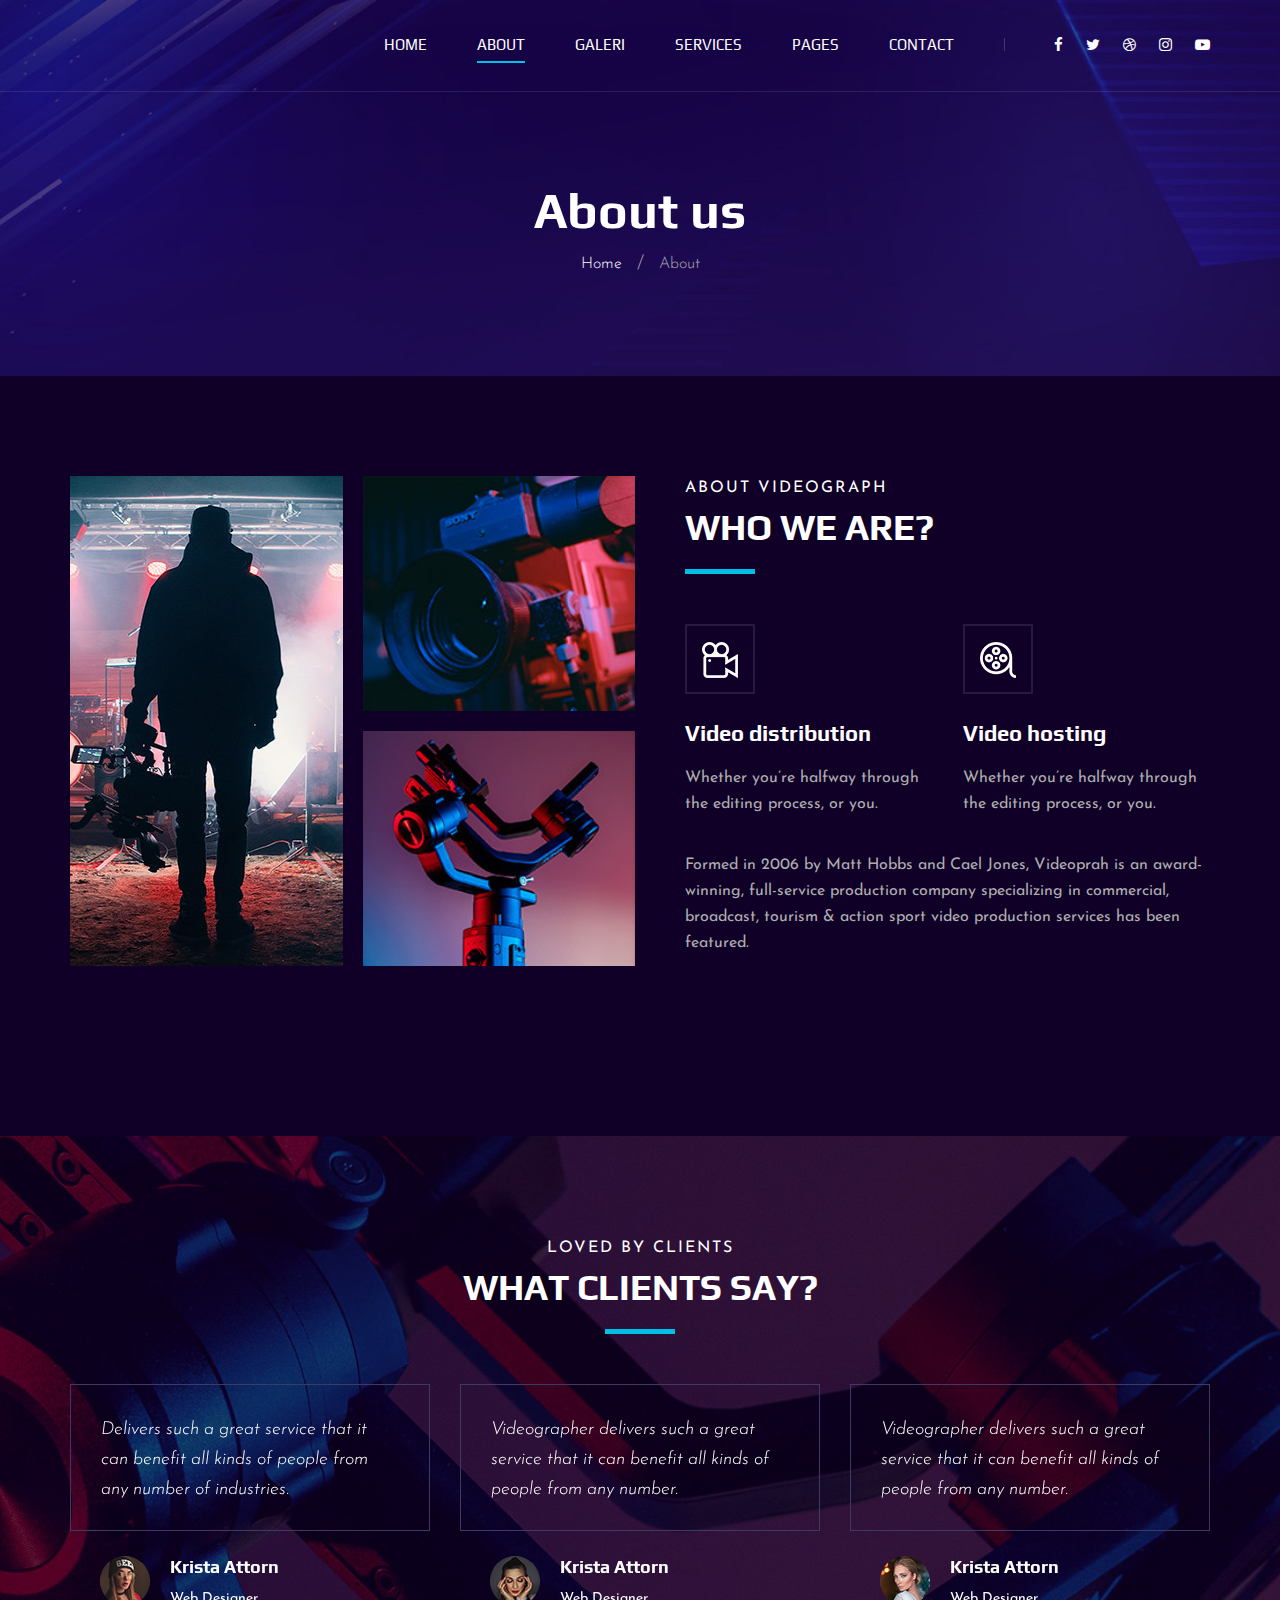
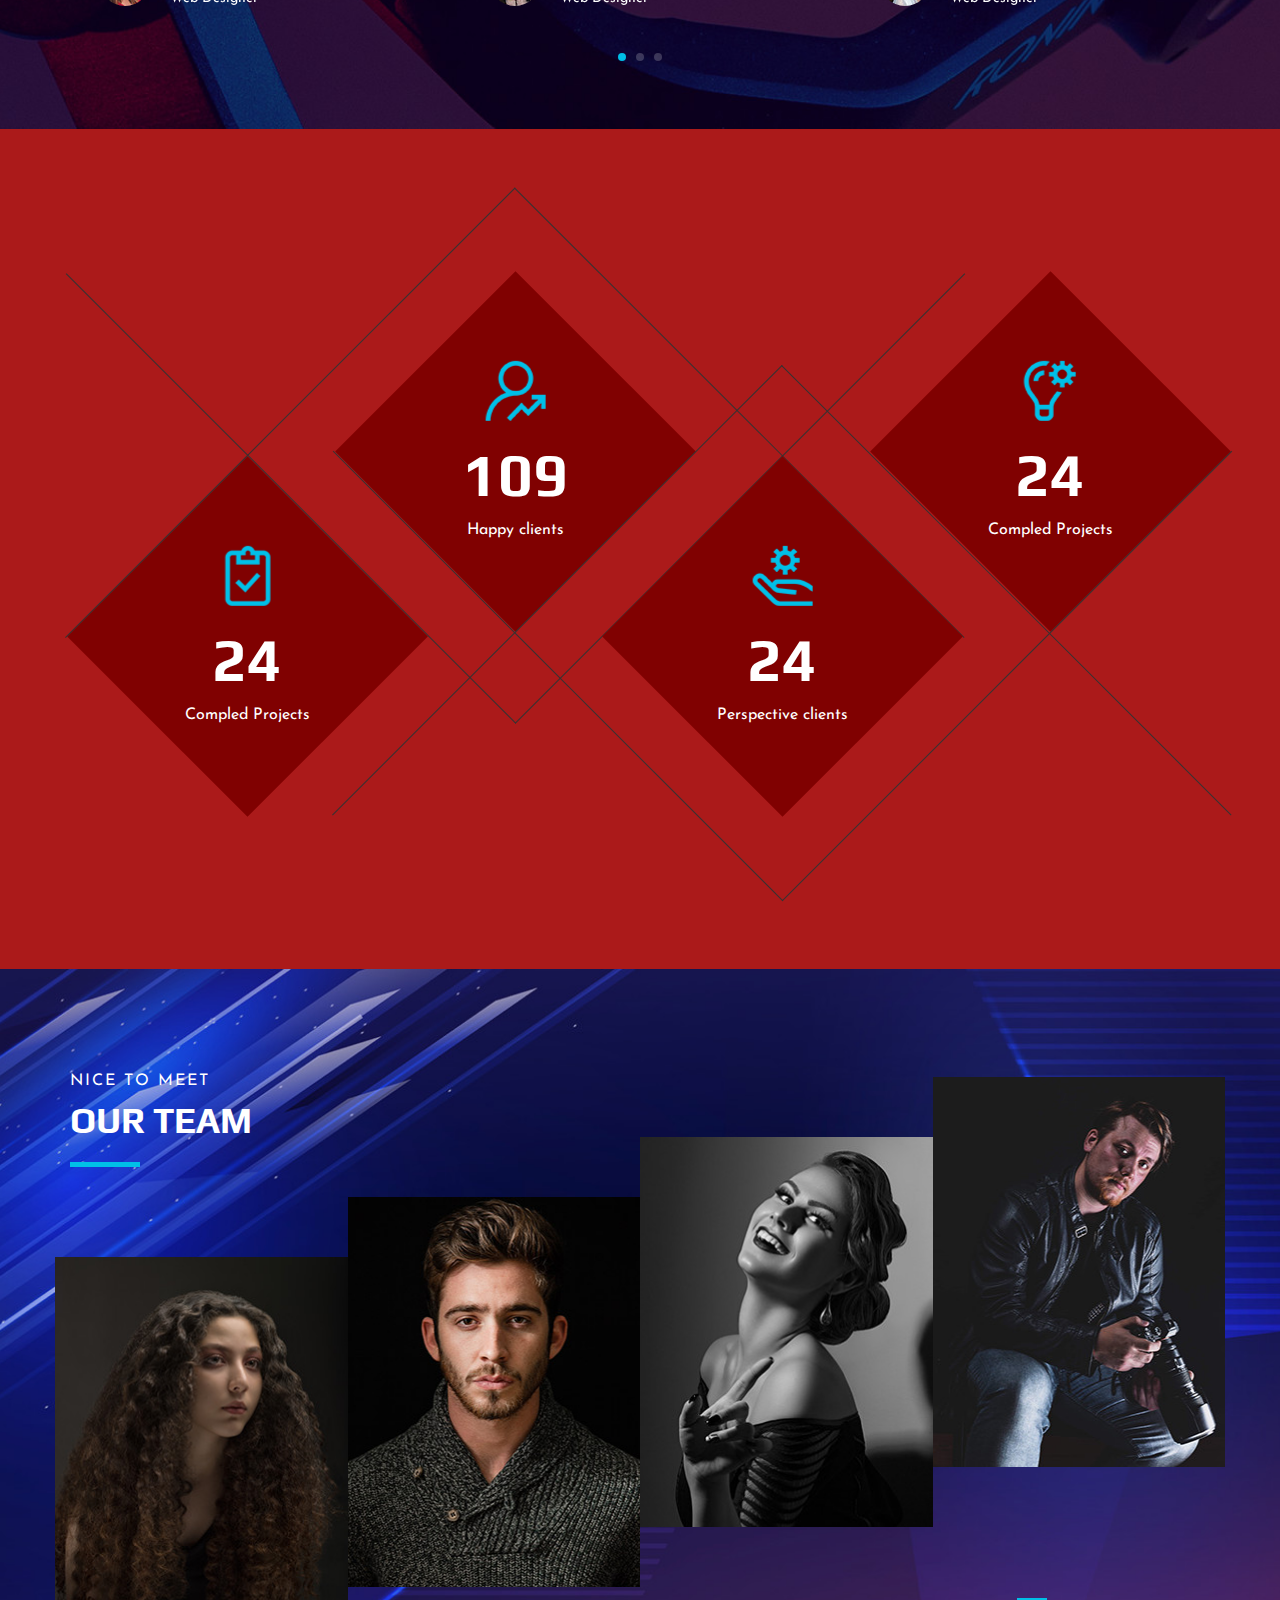
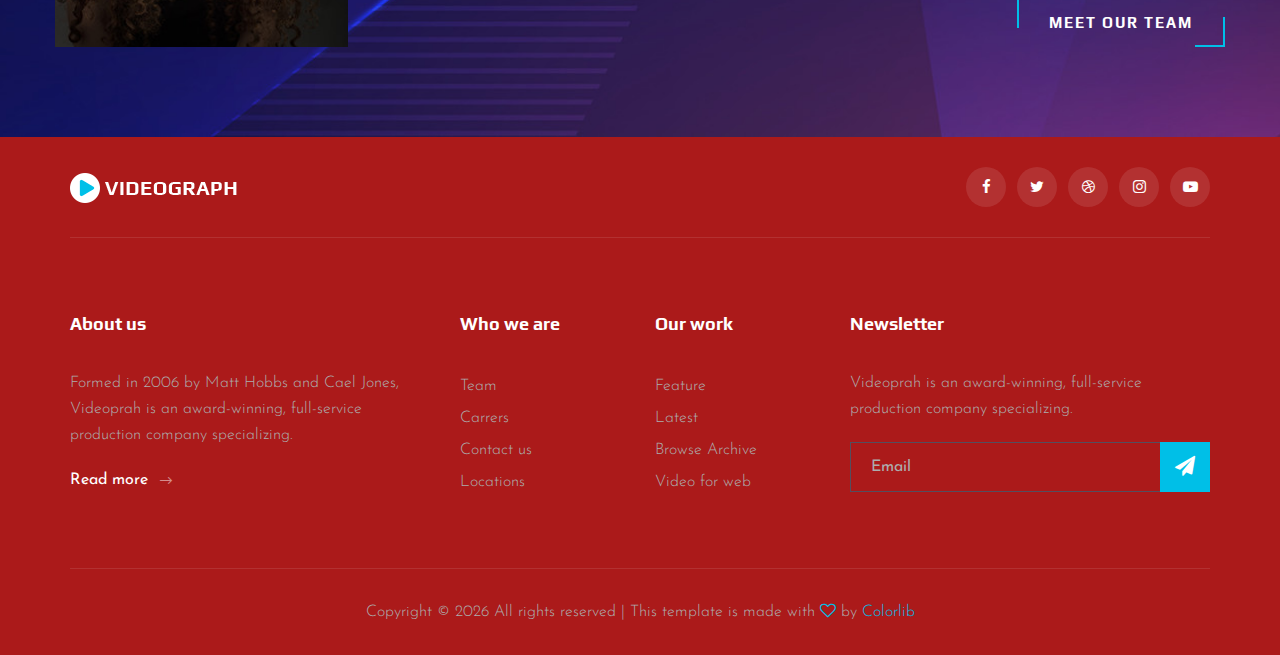
==== commit bc40cbee: "Add files via upload" ====
--- a/about.html
+++ b/about.html
@@ -36,7 +36,7 @@
             <div class="row">
                 <div class="col-lg-2">
                     <div class="header__logo">
-                        <a href="./index.html"><img src="img/logo.png" alt=""></a>
+                        <a href="./index.html"><img src="img/ras.png" alt=""></a>
                     </div>
                 </div>
                 <div class="col-lg-10">
@@ -45,14 +45,14 @@
                             <ul>
                                 <li><a href="./index.html">Home</a></li>
                                 <li class="active"><a href="./about.html">About</a></li>
-                                <li><a href="./portfolio.html">Portfolio</a></li>
+                                <li><a href="./portfolio.html">Galeri</a></li>
                                 <li><a href="./services.html">Services</a></li>
                                 <li><a href="#">Pages</a>
                                     <ul class="dropdown">
-                                        <li><a href="./about.html">About</a></li>
-                                        <li><a href="./portfolio.html">Portfolio</a></li>
-                                        <li><a href="./blog.html">Blog</a></li>
-                                        <li><a href="./blog-details.html">Blog Details</a></li>
+                                        <li><a href="./zakat.html">Zakat</a></li>
+                                        <li><a href="./infaq.html">Infaq</a></li>
+                                        <li><a href="./shodaqoh.html">Shodaqoh</a></li>
+                                        <li><a href="./blog-details.html">. . .</a></li>
                                     </ul>
                                 </li>
                                 <li><a href="./contact.html">Contact</a></li>
@@ -92,7 +92,7 @@
     <!-- Breadcrumb End -->
 
     <!-- About Section Begin -->
-    <section class="about spad">
+    <section class="about spad"> 
         <div class="container">
             <div class="row">
                 <div class="col-lg-6">
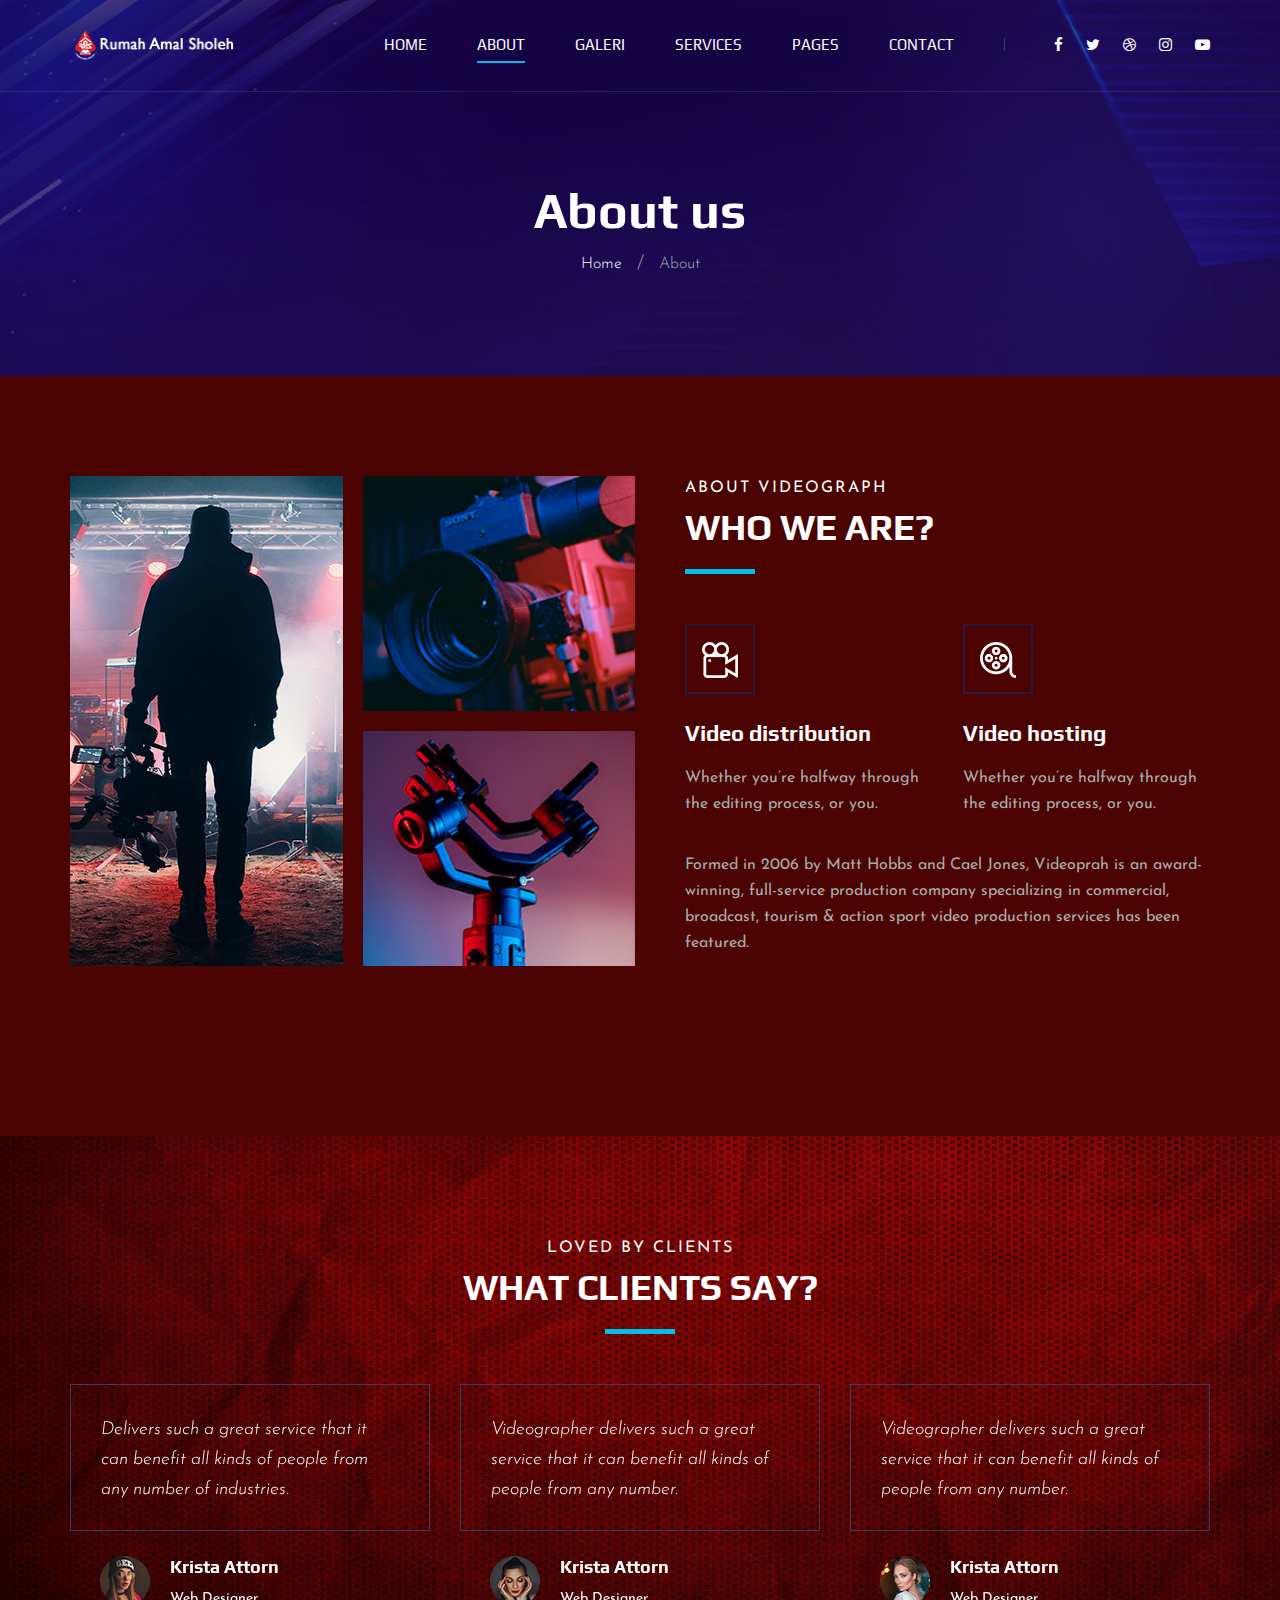
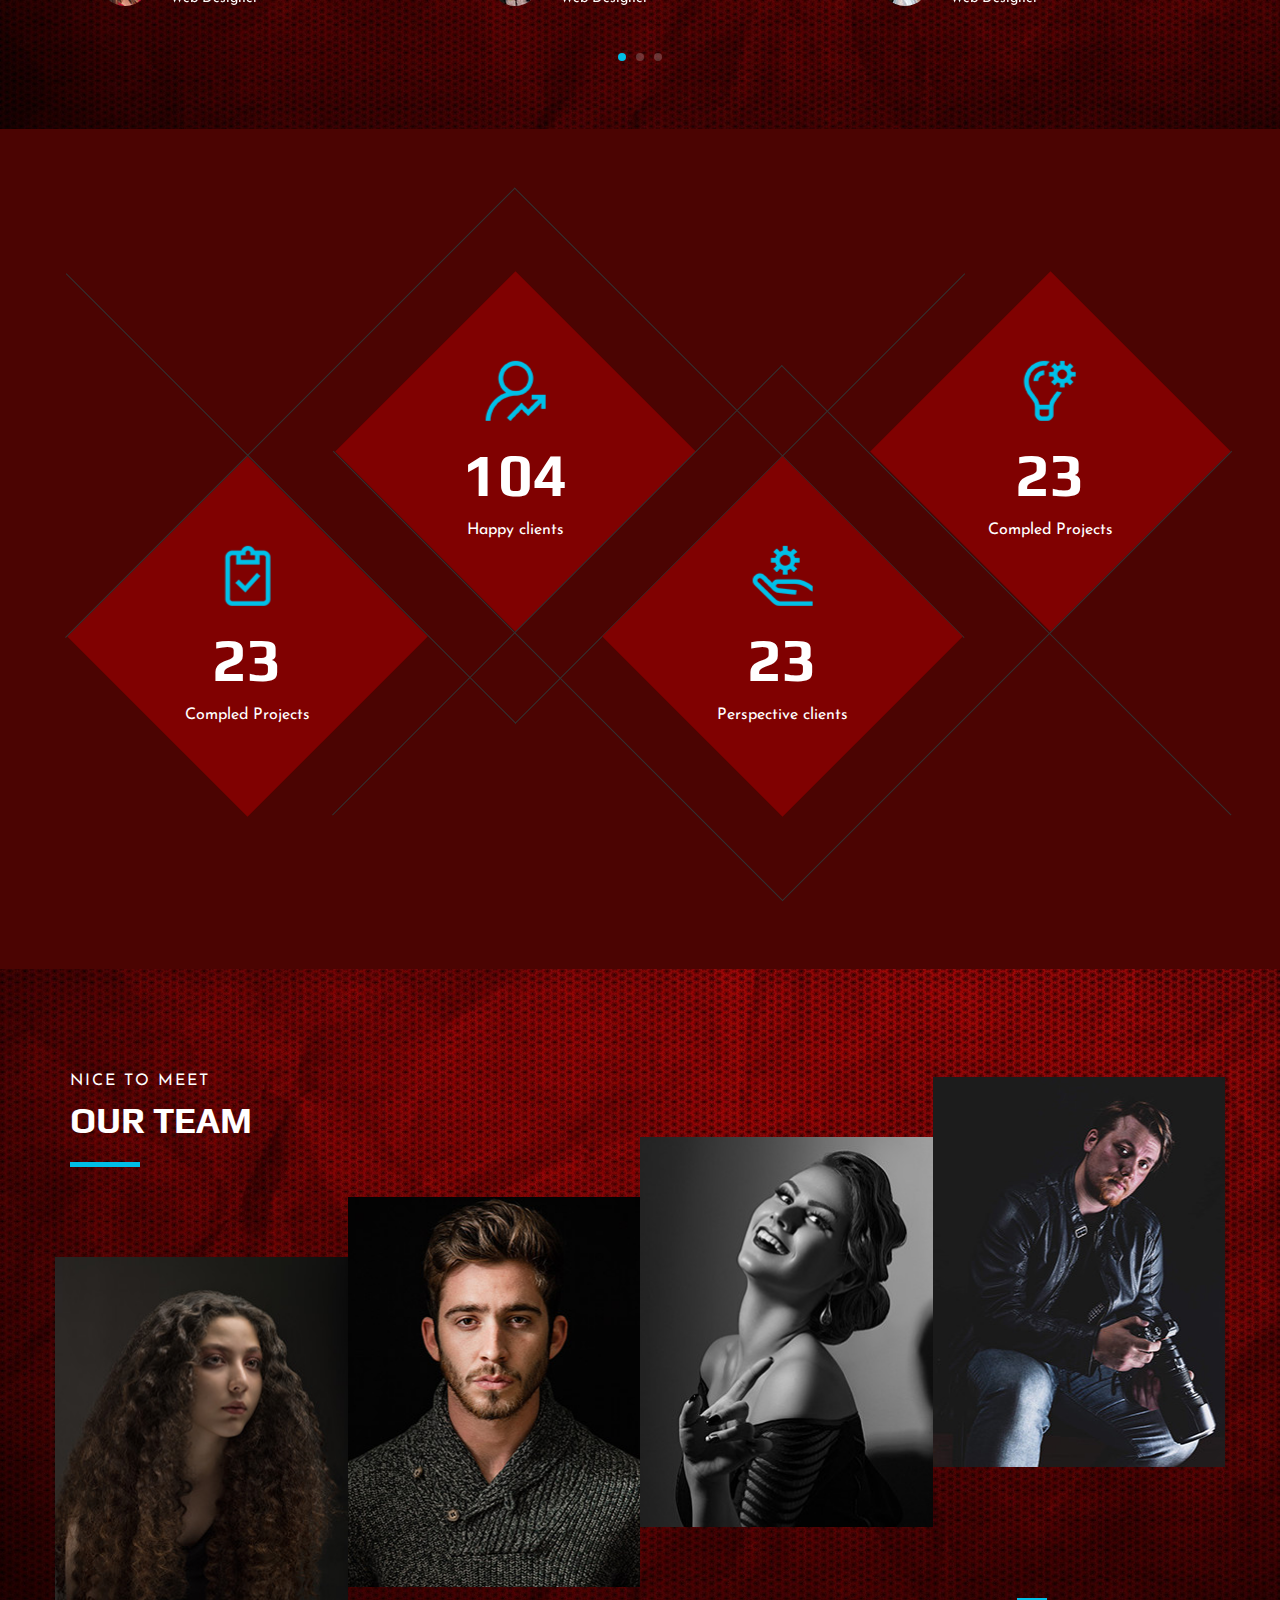
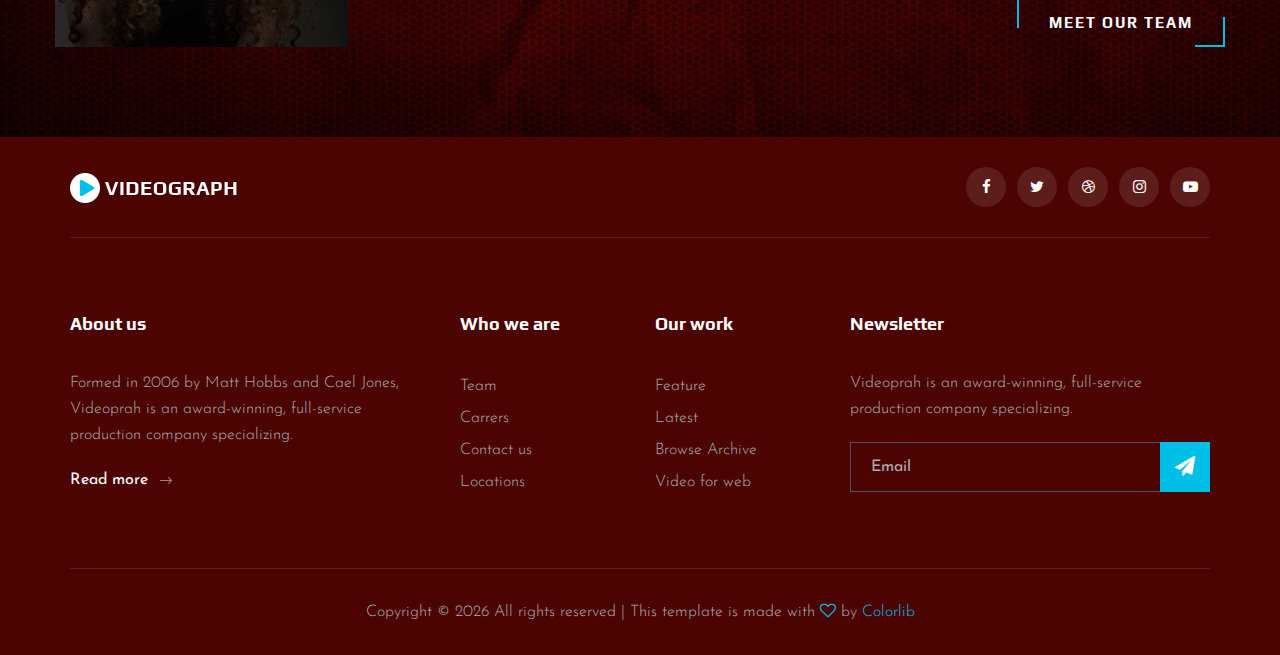
==== commit bdd4ab04: "background about us & our team" ====
--- a/about.html
+++ b/about.html
@@ -154,7 +154,8 @@
     <!-- About Section End -->
 
     <!-- Testimonial Section Begin -->
-    <section class="testimonial spad set-bg" data-setbg="img/testimonial-bg.jpg">
+    <!-- <section class="testimonial spad set-bg" data-setbg="img/testimonial-bg.jpg"> -->
+    <section class="testimonial spad set-bg" data-setbg="img/ruby1.jpg">
         <div class="container">
             <div class="row">
                 <div class="col-lg-12">
@@ -305,7 +306,7 @@
     <!-- Counter Section End -->
 
     <!-- Team Section Begin -->
-    <section class="team spad set-bg" data-setbg="img/team-bg.jpg">
+    <section class="team spad set-bg" data-setbg="img/ruby1.jpg">
         <div class="container">
             <div class="row">
                 <div class="col-lg-12">
--- a/css/style.css
+++ b/css/style.css
@@ -305,6 +305,7 @@
 
 .header__logo {
   padding: 30px 0;
+  /* width: 30px; */
 }
 .header__logo a {
   display: inline-block;
@@ -522,7 +523,8 @@
 -----------------------*/
 .work {
   overflow: hidden;
-  background: #100028;
+  /*background: #100028;*/
+  background: #4b0402;
 }
 
 .work__gallery {
@@ -616,7 +618,10 @@
 -----------------------*/
 .counter {
   /* warna counter background */
-  background: #ab1a1a;
+  /*background: #ab1a1a;*/
+  /**/
+  /*background: #550705;*/
+  background: #4b0402;
   height: 840px;
   padding-top: 380px;
   overflow: hidden;
@@ -707,6 +712,9 @@
 -----------------------*/
 .team {
   padding-bottom: 90px;
+  /*background: #ab1a1a;*/
+  /*background: #410403;*/
+  /*background: #e35f5f;*/
 }
 
 .section-title.team__title {
@@ -743,7 +751,7 @@
   -o-transition: all, 0.5s;
   transition: all, 0.5s;
 }
-.team__item__text:before {
+.team__item__text:before { 
   position: absolute;
   left: 0;
   top: 0;
@@ -785,7 +793,8 @@
   Latest
 -----------------------*/
 .latest {
-    background: #ab1a1a;
+  /*background: #ab1a1a;*/
+  background: #4b0402;
   padding-bottom: 80px;
 }
 
@@ -827,7 +836,9 @@
 }
 .callto.sp__callto {
   padding-top: 0;
-  background: #100028;
+  /* background: #100028; */
+  /*background: #ab1a1a;*/
+  background: #4b0402;
 }
 
 .callto__text h2 {
@@ -860,7 +871,8 @@
   Footer
 -----------------------*/
 .footer {
-  background: #ab1a1a;
+  /*background: #ab1a1a;*/
+  background: #4b0402;
 }
 
 .footer__top {
@@ -1030,7 +1042,8 @@
   About
 -----------------------*/
 .about {
-  background: #100028;
+  /*background: #ab1a1a;*/
+  background: #4b0402;
   padding-bottom: 150px;
 }
 
@@ -1131,7 +1144,7 @@
   Services
 -----------------------*/
 .services {
-  background: #ab1a1a;
+  background: #4b0402;
   padding-bottom: 60px;
   padding-top: 110px;
 }
@@ -1183,7 +1196,9 @@
   Services Page
 -----------------------*/
 .services-page {
-  background: #100028;
+  /* background: #100028; */
+  /*background: #ab1a1a;*/
+  background: #4b0402;
   padding-bottom: 50px;
 }
 
@@ -1191,7 +1206,9 @@
   Logo
 -----------------------*/
 .logo {
-  background: #100028;
+  /* background: #100028; */
+  /*background: #ab1a1a;*/
+  background: #4b0402;
   padding: 100px 20px;
 }
 
@@ -1204,7 +1221,9 @@
   Portfolio
 -----------------------*/
 .portfolio {
-  background: #100028;
+  /* background: #100028; */
+  /*background: #ab1a1a;*/
+  background: #4b0402;
 }
 
 .portfolio__filter {
@@ -1681,7 +1700,9 @@
   Contact Widget
 -----------------------*/
 .contact-widget {
-  background: #100028;
+  /* background: #100028; */
+  /*background: #ab1a1a;*/
+  background: #4b0402;
   padding-bottom: 70px;
 }
 
@@ -1722,7 +1743,9 @@
   Contact
 -----------------------*/
 .contact {
-  background: #100028;
+  /* background: #100028; */
+  /*background: #ab1a1a;*/
+  background: #4b0402;
   padding-top: 0;
   overflow: hidden;
 }
@@ -1938,7 +1961,7 @@
     position: absolute;
     right: 10px;
     top: 26px;
-    background: #00bfe7;
+    background: #4b0402;
   }
 
   .header .container {
@@ -2169,4 +2192,16 @@
   .blog__details__quote {
     padding: 30px 40px 35px 35px;
   }
+}
+
+.masthead {
+  position: relative;
+  width: 100%;
+  height: auto;
+  min-height: 35rem;
+  padding: 10rem 0;
+  background-position: center;
+  background-repeat: no-repeat;
+  background-attachment: scroll;
+  background-size: cover;
 }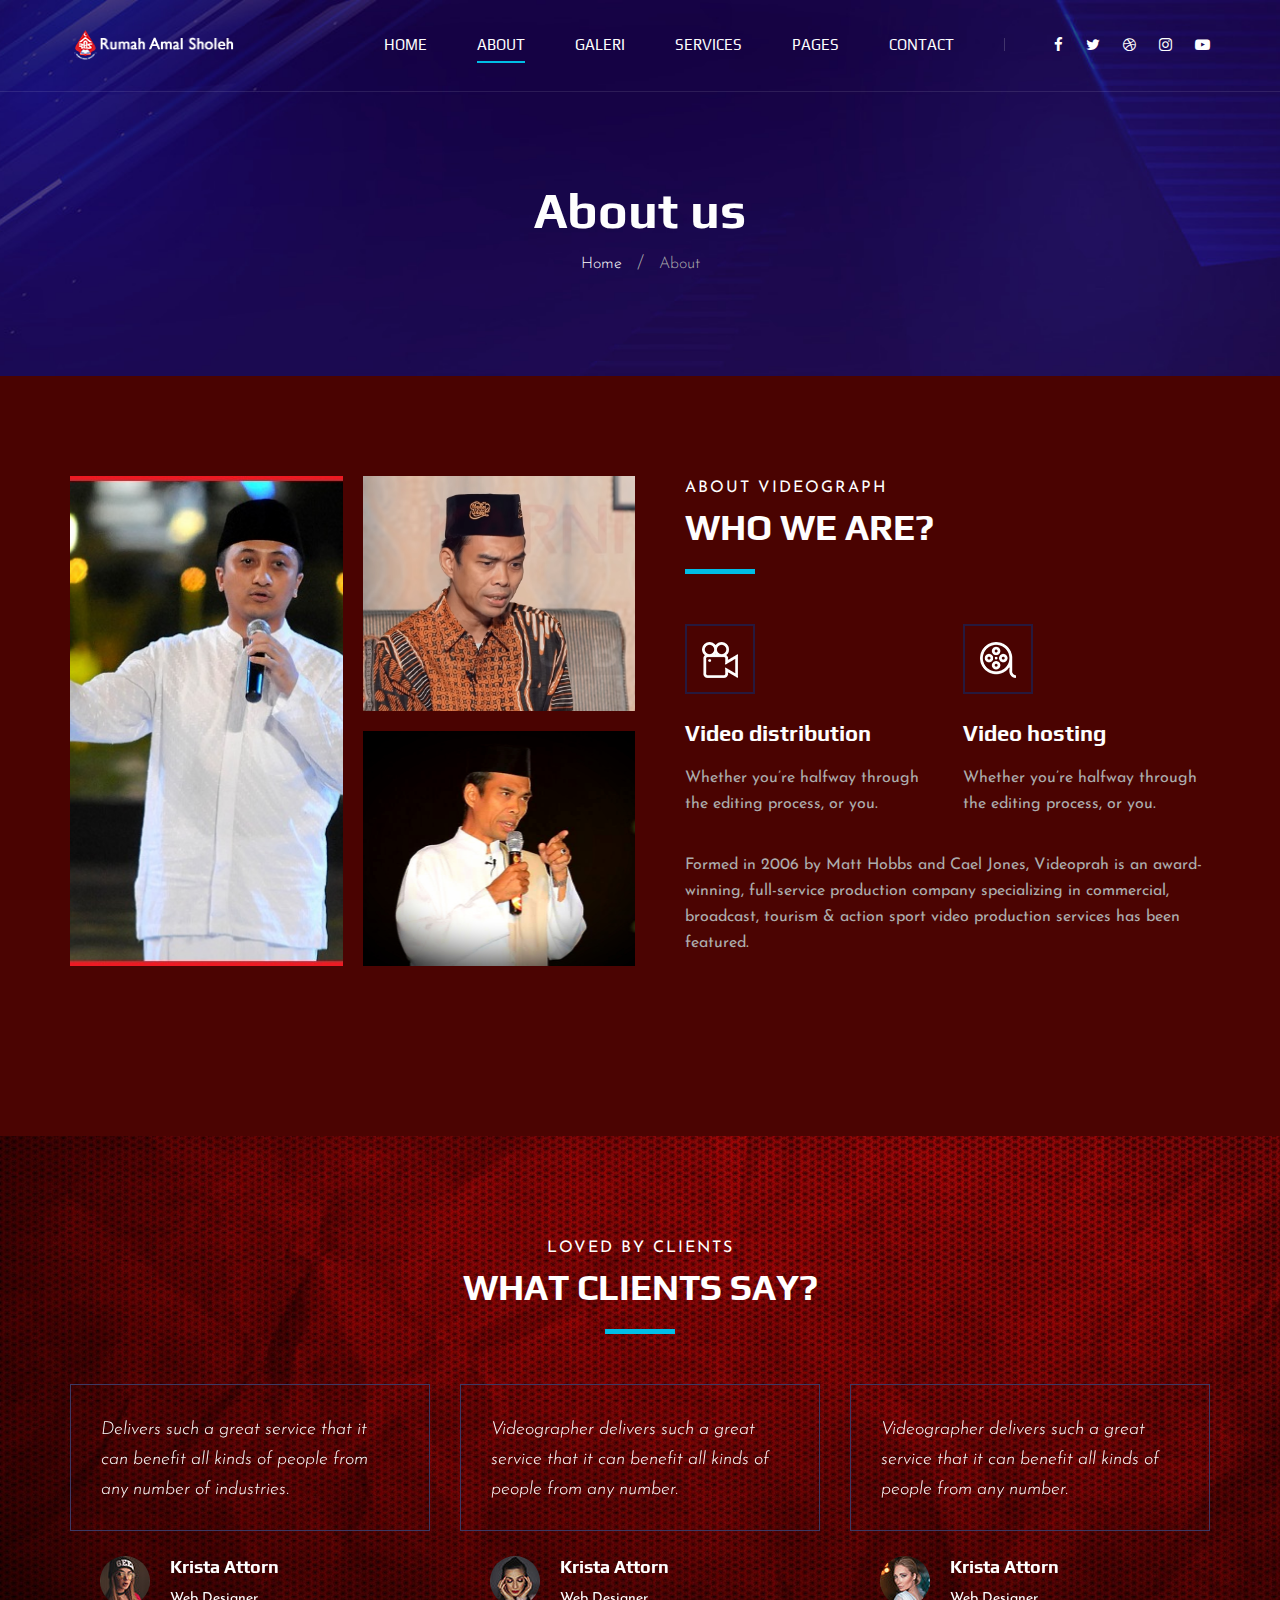
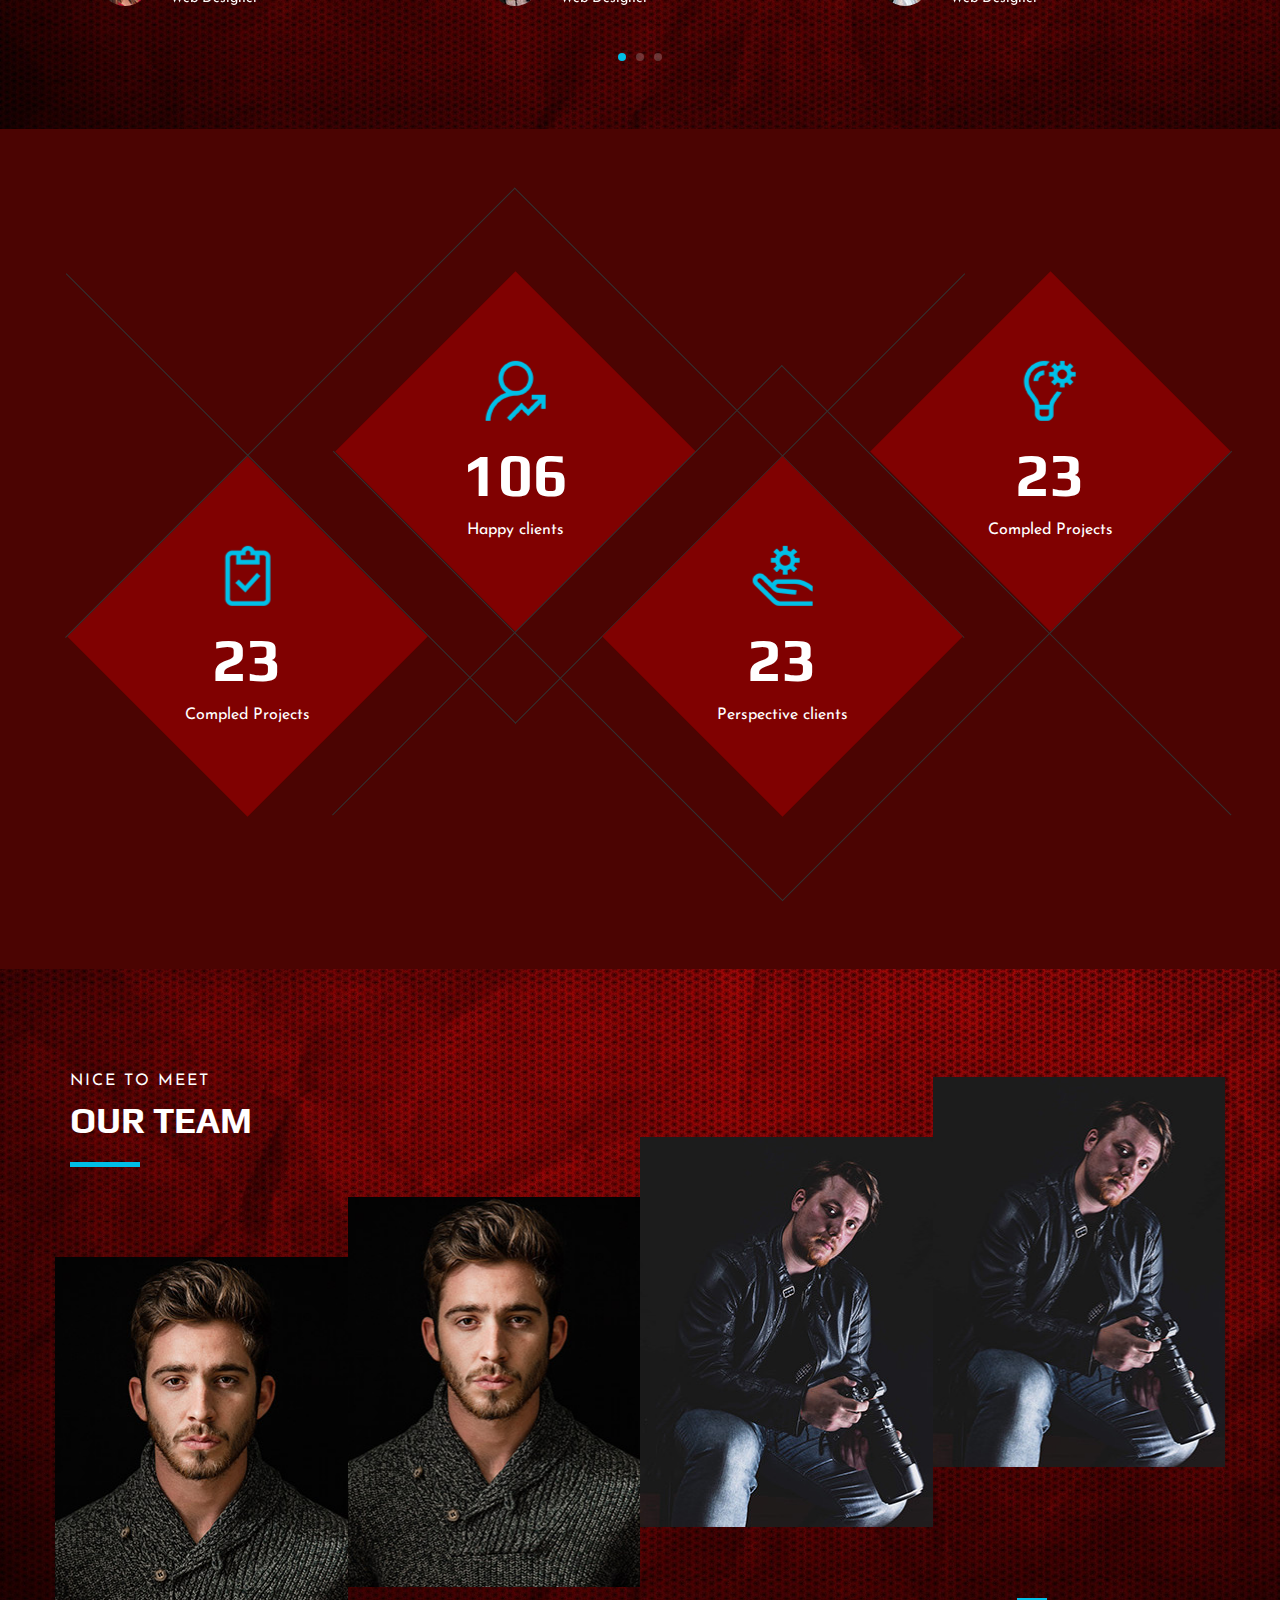
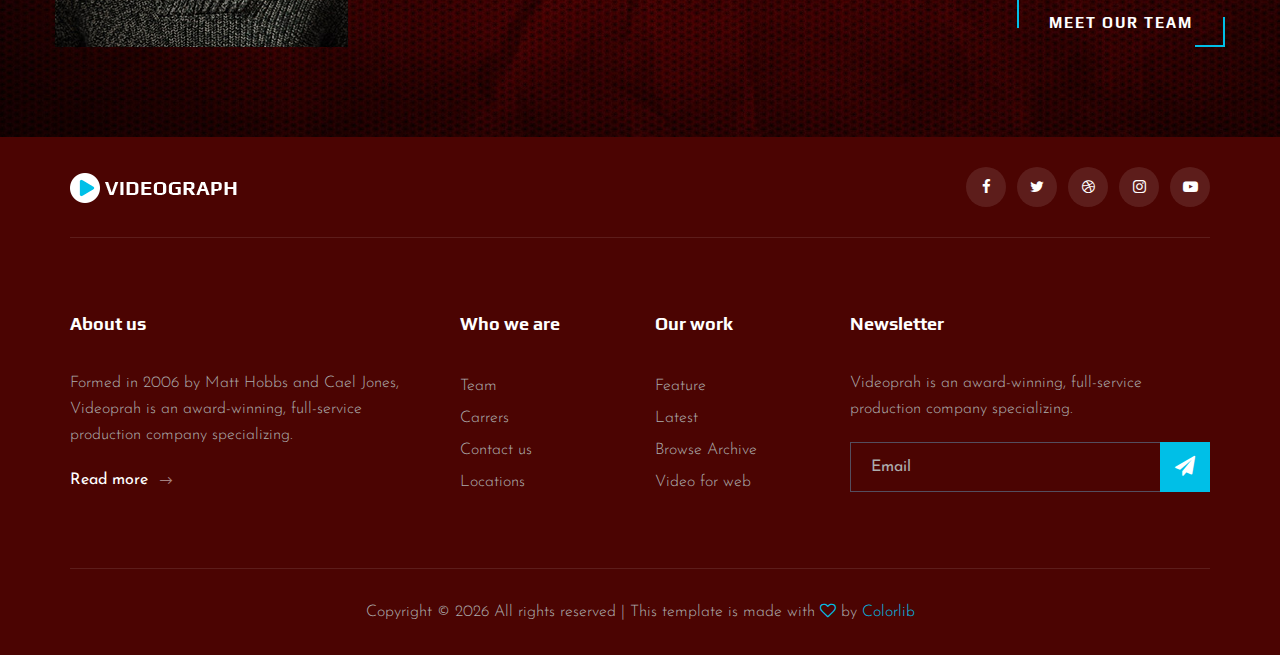
==== commit 3c6e5fed: "import gambar dummy" ====
--- a/about.html
+++ b/about.html
@@ -100,15 +100,15 @@
                         <div class="row">
                             <div class="col-lg-6 col-md-6 col-sm-6">
                                 <div class="about__pic__item about__pic__item--large set-bg"
-                                    data-setbg="img/about/about-1.jpg"></div>
+                                    data-setbg="img/about/ab1.jpg"></div>
                             </div>
                             <div class="col-lg-6 col-md-6 col-sm-6">
                                 <div class="row">
                                     <div class="col-lg-12">
-                                        <div class="about__pic__item set-bg" data-setbg="img/about/about-2.jpg"></div>
+                                        <div class="about__pic__item set-bg" data-setbg="img/about/ab2.jpg"></div>
                                     </div>
                                     <div class="col-lg-12">
-                                        <div class="about__pic__item set-bg" data-setbg="img/about/about-3.jpg"></div>
+                                        <div class="about__pic__item set-bg" data-setbg="img/about/ab3.jpg"></div>
                                     </div>
                                 </div>
                             </div>
@@ -318,7 +318,7 @@
             </div>
             <div class="row">
                 <div class="col-lg-3 col-md-6 col-sm-6 p-0">
-                    <div class="team__item set-bg" data-setbg="img/team/team-1.jpg">
+                    <div class="team__item set-bg" data-setbg="img/team/team-2.jpg">
                         <div class="team__item__text">
                             <h4>AMANDA STONE</h4>
                             <p>Videographer</p>
@@ -346,7 +346,7 @@
                     </div>
                 </div>
                 <div class="col-lg-3 col-md-6 col-sm-6 p-0">
-                    <div class="team__item team__item--third set-bg" data-setbg="img/team/team-3.jpg">
+                    <div class="team__item team__item--third set-bg" data-setbg="img/team/team-4.jpg">
                         <div class="team__item__text">
                             <h4>AMANDA STONE</h4>
                             <p>Videographer</p>
--- a/css/style.css
+++ b/css/style.css
@@ -803,7 +803,7 @@
 }
 .blog__item.latest__item:hover {
   border: 1px solid #222222 !important;
-  background: url(../img/blog/blog-1.jpg);
+  background: url(../img/blog/blg1.jpg);
   background-size: cover;
 }
 
